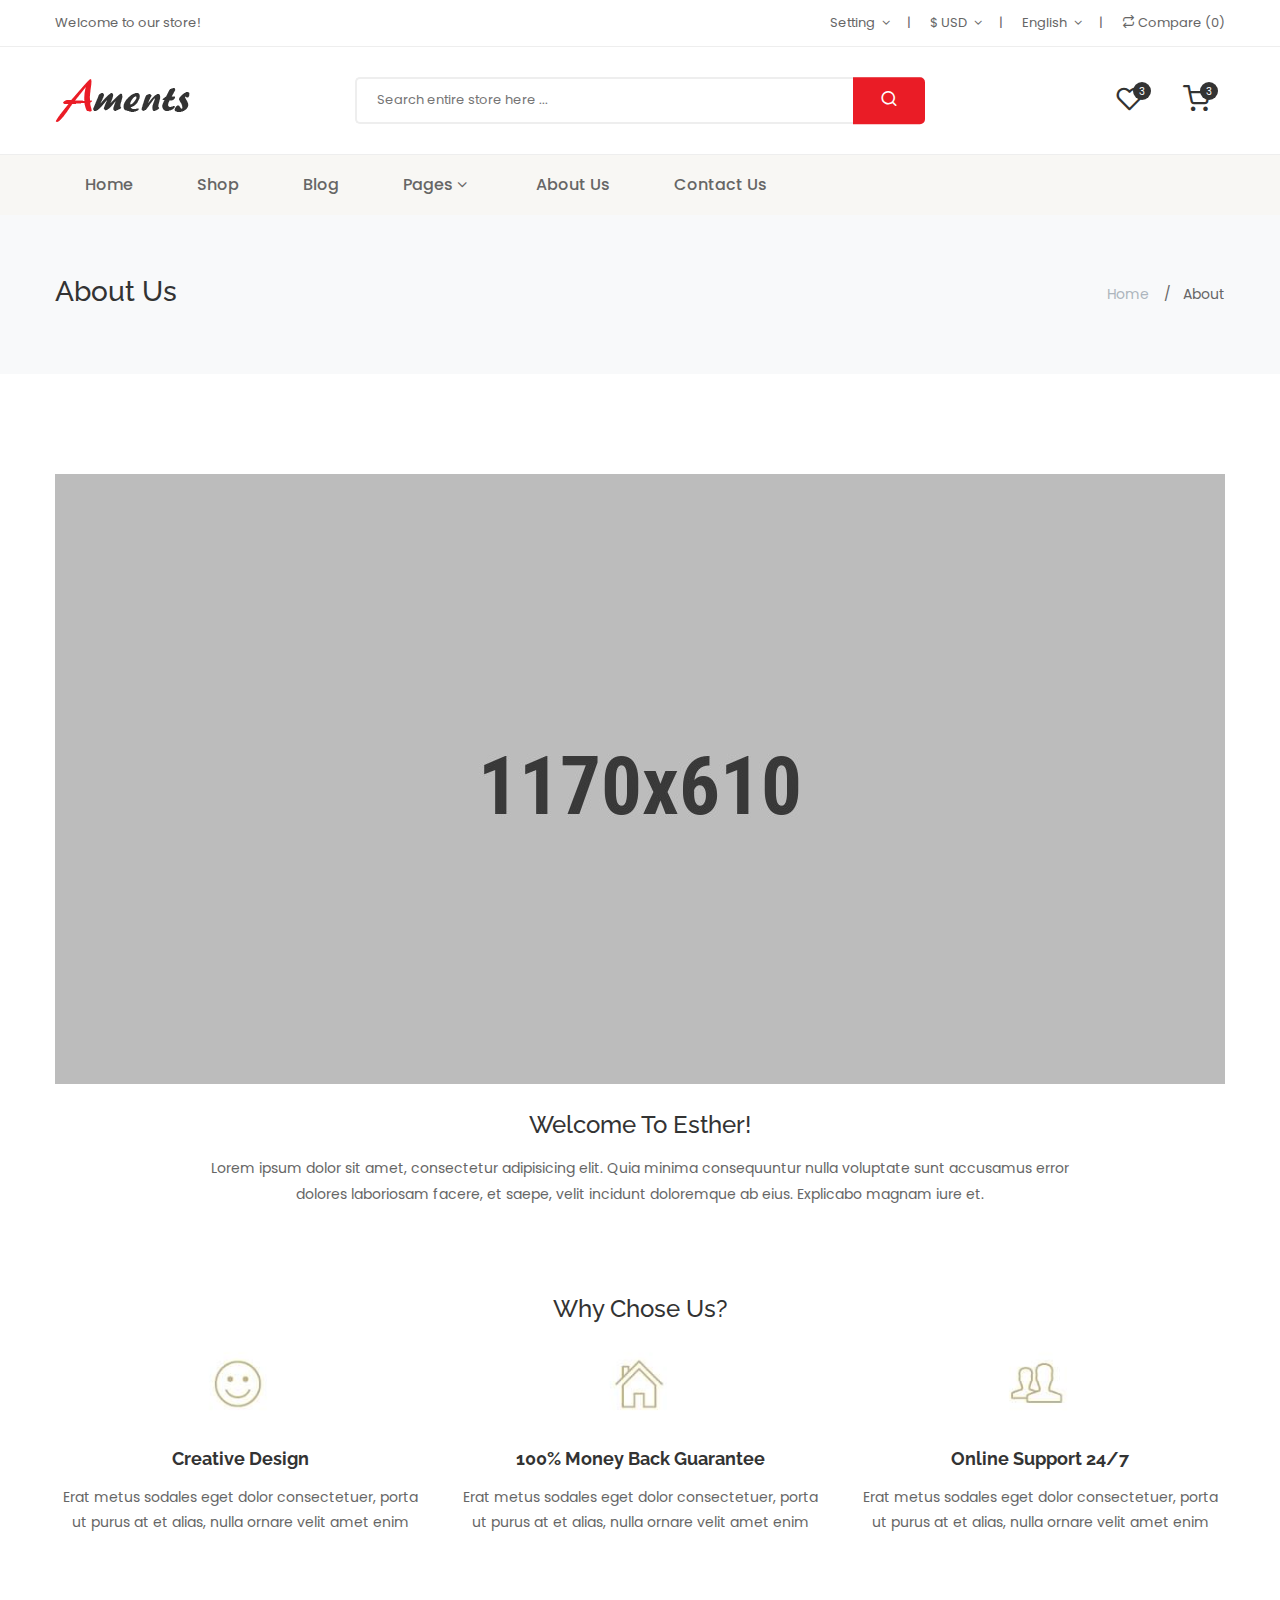
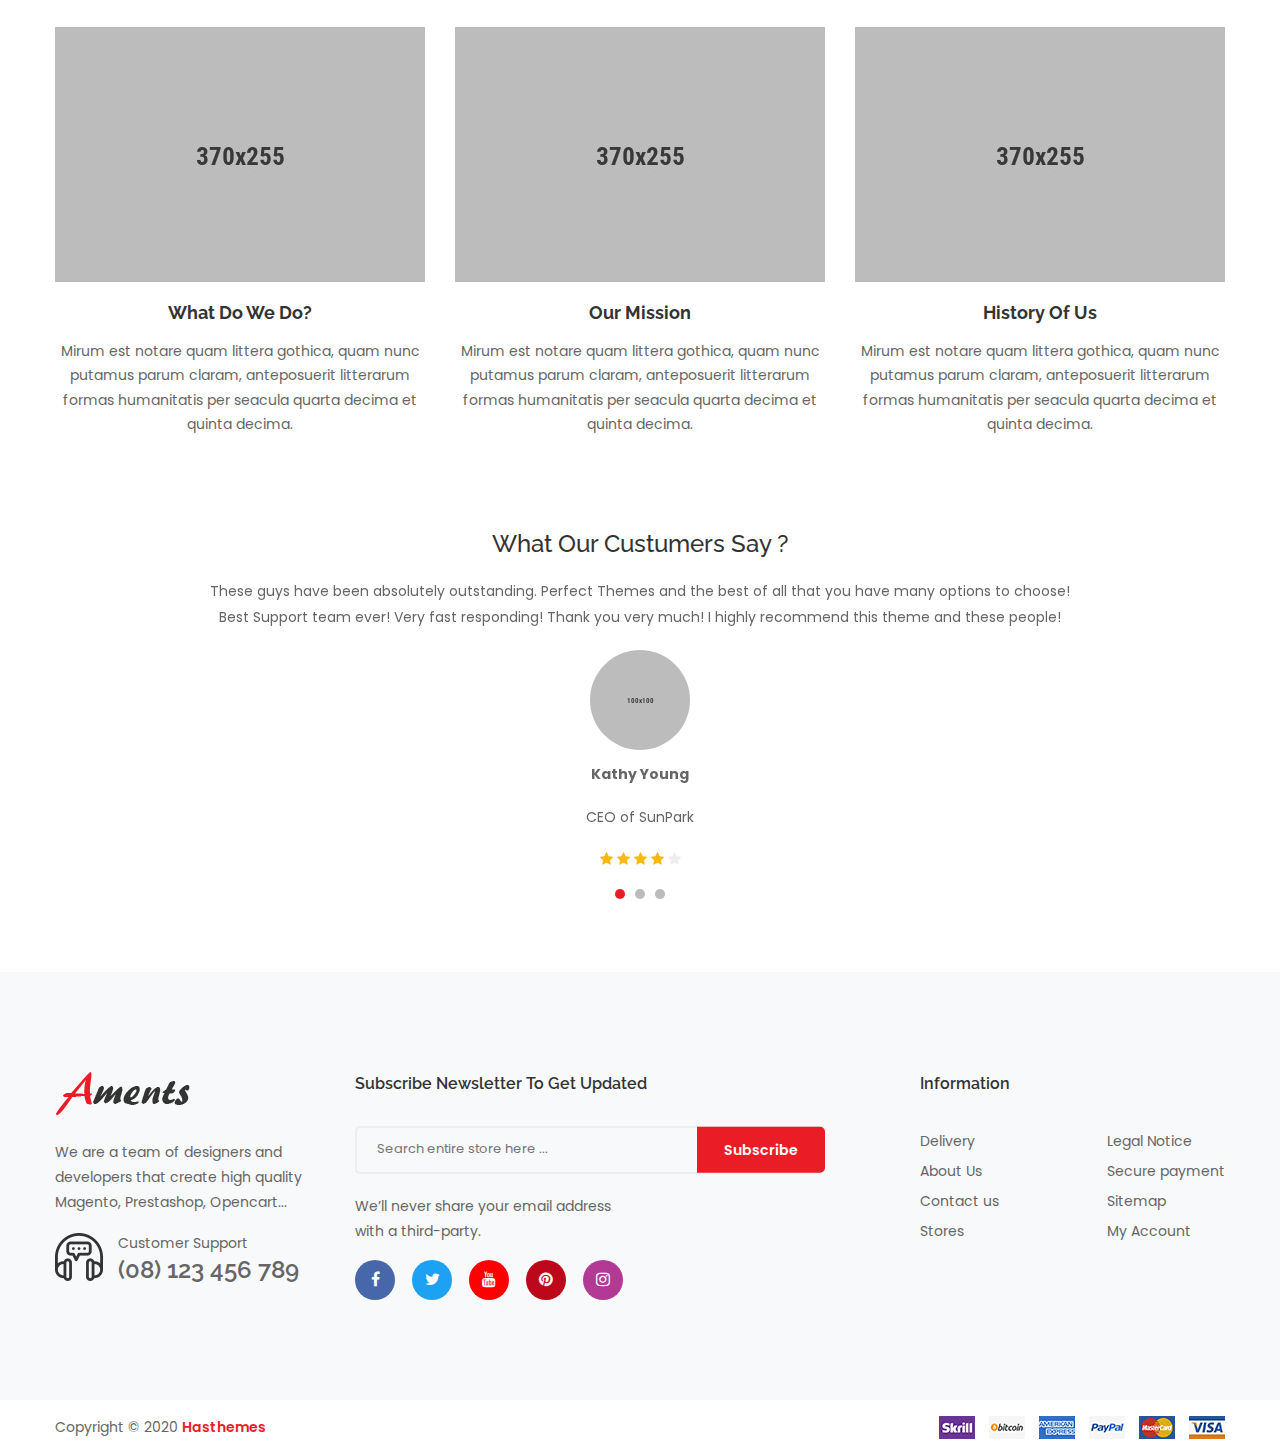
==== about-us.html @ 5ae7bfe8 "second" ====
<!DOCTYPE html>
<html lang="en">

<head>
    <meta charset="UTF-8" />
    <meta name="viewport" content="width=device-width, initial-scale=1.0" />
    <title>Aments - Car Accessories Shop HTML Template</title>

    <!-- ::::::::::::::Favicon icon::::::::::::::-->
    <link rel="shortcut icon" href="assets/images/favicon.ico" type="image/png">

    <!-- ::::::::::::::All CSS Files here :::::::::::::: -->
    <!-- Vendor CSS -->
    <link rel="stylesheet" href="assets/css/vendor/font-awesome.min.css">
    <link rel="stylesheet" href="assets/css/vendor/plaza-icon.css">
    <link rel="stylesheet" href="assets/css/vendor/jquery-ui.min.css">

    <!-- Plugin CSS -->
    <link rel="stylesheet" href="assets/css/plugins/slick.css">
    <link rel="stylesheet" href="assets/css/plugins/animate.min.css">
    <link rel="stylesheet" href="assets/css/plugins/nice-select.css">
    <link rel="stylesheet" href="assets/css/plugins/venobox.min.css">

    <!-- Main CSS -->
    <link rel="stylesheet" href="assets/css/style.css">

    <!-- Use the minified version files listed below for better performance and remove the files listed above -->
    <!-- <link rel="stylesheet" href="assets/css/vendor/vendor.min.css">
    <link rel="stylesheet" href="assets/css/plugins/plugins.min.css">
    <link rel="stylesheet" href="assets/css/style.min.css"> -->



</head>

<body>

    <!-- ...:::: Start Header Section:::... -->
    <header class="header-section d-lg-block d-none">
        <!-- Start Header Top Area -->
        <div class="header-top">
            <div class="container">
                <div class="row d-flex justify-content-between align-items-center">
                    <div class="col-6">
                        <div class="header-top--left">
                            <span>Welcome to our store!</span>
                        </div>
                    </div>
                    <div class="col-6">
                        <div class="header-top--right">
                            <!-- Start Header Top Menu -->
                            <ul class="header-user-menu">
                                <li class="has-user-dropdown">
                                    <a href="">Setting</a>
                                    <!-- Header Top Menu's Dropdown -->
                                    <ul class="user-sub-menu">
                                        <li><a href="">Checkout</a></li>
                                        <li><a href="">My Account</a></li>
                                        <li><a href="">Shopping Cart</a></li>
                                        <li><a href="">Wishlist</a></li>
                                    </ul>
                                </li>
                                <li class="has-user-dropdown">
                                    <a href="">$ USD</a>
                                    <!-- Header Top Menu's Dropdown -->
                                    <ul class="user-sub-menu">
                                        <li><a href="">EUR – Euro</a></li>
                                        <li><a href="">GBP – British Pound</a></li>
                                        <li><a href="">INR – India Rupee</a></li>
                                    </ul>
                                </li>
                                <li class="has-user-dropdown">
                                    <a href="">English</a>
                                    <!-- Header Top Menu's Dropdown -->
                                    <ul class="user-sub-menu">
                                        <li><a href=""><img class="user-sub-menu-in-icon" src="assets/images/icon/lang-en.png" alt=""> English</a></li>
                                        <li><a href=""><img class="user-sub-menu-in-icon" src="assets/images/icon/lang-gr.png" alt=""> Germany</a></li>
                                    </ul>
                                </li>
                                <li><a href=""><i class="icon-repeat"></i> Compare (0)</a></li>
                            </ul> <!-- End Header Top Menu -->
                        </div>
                    </div>
                </div>
            </div>
        </div> <!-- End Header Top Area -->

        <!-- Start Header Center Area -->
        <div class="header-center">
            <div class="container">
                <div class="row d-flex justify-content-between align-items-center">
                    <div class="col-3">
                        <!-- Logo Header -->
                        <div class="header-logo">
                            <a href="index.html"><img src="assets/images/logo/logo.png" alt=""></a>
                        </div>
                    </div>
                    <div class="col-6">
                        <!-- Start Header Search -->
                        <div class="header-search">
                            <form action="#" method="post">
                                <div class="header-search-box default-search-style d-flex">
                                    <input class="default-search-style-input-box border-around border-right-none" type="search" placeholder="Search entire store here ..." required>
                                    <button class="default-search-style-input-btn" type="submit"><i class="icon-search"></i></button>
                                </div>
                            </form>
                        </div> <!-- End Header Search -->
                    </div>
                    <div class="col-3 text-right">
                        <!-- Start Header Action Icon -->
                        <ul class="header-action-icon">
                            <li>
                                <a href="#offcanvas-wishlish" class="offcanvas-toggle">
                                    <i class="icon-heart"></i>
                                    <span class="header-action-icon-item-count">3</span>
                                </a>
                            </li>
                            <li>
                                <a href="#offcanvas-add-cart" class="offcanvas-toggle">
                                    <i class="icon-shopping-cart"></i>
                                    <span class="header-action-icon-item-count">3</span>
                                </a>
                            </li>
                        </ul> <!-- End Header Action Icon -->
                    </div>
                </div>
            </div>
        </div> <!-- End Header Center Area -->

        <!-- Start Bottom Area -->
        <div class="header-bottom sticky-header">
            <div class="container">
                <div class="row">
                    <div class="col-12">
                        <!-- Header Main Menu -->
                        <div class="main-menu">
                            <nav>
                                <ul>
                                    <li>
                                        <a href="index.html">Home</a>
                                        <!-- Sub Menu -->
                                        
                                    </li>
                                    <li>
                                        <a href="shop-grid-sidebar-left.html">Shop</a>
                                    </li>
                                    <li>
                                        <a href="blog-grid-sidebar-left.html">Blog</a>              
                                    </li>
                                    <li class="has-dropdown">
                                        <a href="#">Pages <i class="fa fa-angle-down"></i></a>
                                        <!-- Sub Menu -->
                                        <ul class="sub-menu">
                                            <li><a href="service.html">Service</a></li>
                                            <li><a href="faq.html">Frequently Questions</a></li>
                                            <li><a href="privacy-policy.html">Privacy Policy</a></li>
                                            <li><a href="404.html">404 Page</a></li>
                                        </ul>
                                    </li>
                                    <li>
                                        <a href="about-us.html">About Us</a>
                                    </li>
                                    <li>
                                        <a href="contact-us.html">Contact Us</a>
                                    </li>
                                </ul>
                            </nav>
                        </div> <!-- Header Main Menu Start -->
                    </div>
                </div>
            </div>
        </div> <!-- End Bottom Area -->
    </header> <!-- ...:::: End Header Section:::... -->

    <!-- ...:::: Start Mobile Header Section:::... -->
    <div class="mobile-header-section d-block d-lg-none">
        <!-- Start Mobile Header Wrapper -->
        <div class="mobile-header-wrapper">
            <div class="container">
                <div class="row">
                    <div class="col-12 d-flex justify-content-between align-items-center">
                        <div class="mobile-header--left">
                            <a href="" class="mobile-logo-link">
                                <img src="assets/images/logo/logo.png" alt="" class="mobile-logo-img">
                            </a>
                        </div>
                        <div class="mobile-header--right">
                            <a href="#mobile-menu-offcanvas" class="mobile-menu offcanvas-toggle">
                                <span class="mobile-menu-dash"></span>
                                <span class="mobile-menu-dash"></span>
                                <span class="mobile-menu-dash"></span>
                            </a>
                        </div>
                    </div>
                </div>
            </div>
        </div> <!-- End Mobile Header Wrapper -->
    </div> <!-- ...:::: Start Mobile Header Section:::... -->

    <!-- ...:::: Start Offcanvas Mobile Menu Section:::... -->
    <div id="mobile-menu-offcanvas" class="offcanvas offcanvas-leftside offcanvas-mobile-menu-section">
        <!-- Start Offcanvas Header -->
        <div class="offcanvas-header text-right">
            <button class="offcanvas-close"><i class="fa fa-times"></i></button>
        </div> <!-- End Offcanvas Header -->
        <!-- Start Offcanvas Mobile Menu Wrapper -->
        <div class="offcanvas-mobile-menu-wrapper">
            <!-- Start Mobile Menu User Top -->
            <div class="mobile-menu-top">
                <span>Welcome to our store!</span>
                <!-- Start Header Top Menu -->
                <ul class="mobile-menu-user-menu">
                    <li><a class="header-user-menu-link" href=""><i class="icon-repeat"></i>Compare (0)</a></li>
                    <li class="has-mobile-user-dropdown">
                        <a class="mobile-user-menu-link" href="">Setting</a>
                        <!-- Header Top Menu's Dropdown -->
                        <ul class="mobile-user-sub-menu">
                            <li><a href="">Checkout</a></li>
                            <li><a href="">My Account</a></li>
                            <li><a href="">Shopping Cart</a></li>
                            <li><a href="">Wishlist</a></li>
                        </ul>
                    </li>
                    <li class=" has-mobile-user-dropdown">
                        <a class="mobile-user-menu-link" href="">$ USD</a>
                        <!-- Header Top Menu's Dropdown -->
                        <ul class="mobile-user-sub-menu">
                            <li><a href="">EUR – Euro</a></li>
                            <li><a href="">GBP – British Pound</a></li>
                            <li><a href="">Shopping Cart</a></li>
                            <li><a href="">INR – India Rupee</a></li>
                        </ul>
                    </li>
                    <li class="has-mobile-user-dropdown">
                        <a class="mobile-user-menu-link" href="">English</a>
                        <!-- Header Top Menu's Dropdown -->
                        <ul class="mobile-user-sub-menu">
                            <li><a href=""><img class="user-sub-menu-link-icon" src="assets/images/icon/lang-en.png" alt=""> English</a></li>
                            <li><a href=""><img class="user-sub-menu-link-icon" src="assets/images/icon/lang-gr.png" alt=""> Germany</a></li>
                        </ul>
                    </li>
                </ul> <!-- End Header Top Menu -->
            </div> <!-- End Mobile Menu User Top -->
            <!-- Start Mobile Menu User Center -->
            <div class="mobile-menu-center">
                <form action="#" method="post">
                    <div class="header-search-box default-search-style d-flex">
                        <input class="default-search-style-input-box border-around border-right-none" type="search" placeholder="Search entire store here ..." required>
                        <button class="default-search-style-input-btn" type="submit"><i class="icon-search"></i></button>
                    </div>
                </form>
                <div class="mobile-menu-customer-support">
                    <div class="mobile-menu-customer-support-icon">
                        <img src="assets/images/icon/support-icon.png" alt="">
                    </div>
                    <div class="mobile-menu-customer-support-text">
                        <span>Customer Support</span>
                        <a class="mobile-menu-customer-support-text-phone" href="tel:(08)123456789">(08) 123 456 789</a>
                    </div>
                </div>
                <!-- Start Header Action Icon -->
                <ul class="mobile-action-icon">
                    <li class="mobile-action-icon-item">
                        <a href="wishlist.html" class="mobile-action-icon-link">
                            <i class="icon-heart"></i>
                            <span class="mobile-action-icon-item-count">3</span>
                        </a>
                    </li>
                    <li class="mobile-action-icon-item">
                        <a href="cart.html" class="mobile-action-icon-link">
                            <i class="icon-shopping-cart"></i>
                            <span class="mobile-action-icon-item-count">3</span>
                        </a>
                    </li>
                </ul> <!-- End Header Action Icon -->
            </div> <!-- End Mobile Menu User Center -->
            <!-- Start Mobile Menu Bottom -->
            <div class="mobile-menu-bottom">
                <!-- Start Mobile Menu Nav -->
                <div class="offcanvas-menu">
                    <ul>
                        <li>
                            <a href="index.html">Home</a>
                            <!-- Sub Menu -->
                            
                        </li>
                        <li>
                            <a href="shop-grid-sidebar-left.html">Shop</a>
                        </li>
                        <li>
                            <a href="blog-grid-sidebar-left.html">Blog</a>              
                        </li>
                        <li class="has-dropdown">
                            <a href="#">Pages <i class="fa fa-angle-down"></i></a>
                            <!-- Sub Menu -->
                            <ul class="sub-menu">
                                <li><a href="service.html">Service</a></li>
                                <li><a href="faq.html">Frequently Questions</a></li>
                                <li><a href="privacy-policy.html">Privacy Policy</a></li>
                                <li><a href="404.html">404 Page</a></li>
                            </ul>
                        </li>
                        <li>
                            <a href="about-us.html">About Us</a>
                        </li>
                        <li>
                            <a href="contact-us.html">Contact Us</a>
                        </li>
                    </ul>
                </div> <!-- End Mobile Menu Nav -->

                <!-- Mobile Manu Mail Address -->
                <a class="mobile-menu-email icon-text-right" href="mailto:info@yourdomain.com"><i class="fa fa-envelope-o"> info@yourdomain.com</i></a>

                <!-- Mobile Manu Social Link -->
                <ul class="mobile-menu-social">
                    <li><a href="" class="facebook"><i class="fa fa-facebook"></i></a></li>
                    <li><a href="" class="twitter"><i class="fa fa-twitter"></i></a></li>
                    <li><a href="" class="youtube"><i class="fa fa-youtube"></i></a></li>
                    <li><a href="" class="pinterest"><i class="fa fa-pinterest"></i></a></li>
                    <li><a href="" class="instagram"><i class="fa fa-instagram"></i></a></li>
                </ul>
            </div> <!-- End Mobile Menu Bottom -->
        </div> <!-- End Offcanvas Mobile Menu Wrapper -->
    </div> <!-- ...:::: End Offcanvas Mobile Menu Section:::... -->

    <!-- ...:::: Start Offcanvas Addcart Section :::... -->
    <div id="offcanvas-add-cart" class="offcanvas offcanvas-rightside offcanvas-add-cart-section">
        <!-- Start Offcanvas Header -->
        <div class="offcanvas-header text-right">
            <button class="offcanvas-close"><i class="fa fa-times"></i></button>
        </div> <!-- End Offcanvas Header -->

        <!-- Start  Offcanvas Addcart Wrapper -->
        <div class="offcanvas-add-cart-wrapper">
            <h4 class="offcanvas-title">Shopping Cart</h4>
            <ul class="offcanvas-cart">
                <li class="offcanvas-cart-item-single">
                    <div class="offcanvas-cart-item-block">
                        <a href="" class="offcanvas-cart-item-image-link">
                            <img src="assets/images/products_images/aments_products_image_6.jpg" alt="" class="offcanvas-cart-image">
                        </a>
                        <div class="offcanvas-cart-item-content">
                            <a href="" class="offcanvas-cart-item-link">Car Wheel</a>
                            <div class="offcanvas-cart-item-details">
                                <span class="offcanvas-cart-item-details-quantity">1 x </span>
                                <span class="offcanvas-cart-item-details-price">$49.00</span>
                            </div>
                        </div>
                    </div>
                    <div class="offcanvas-cart-item-delete text-right">
                        <a href="#" class="offcanvas-cart-item-delete"><i class="fa fa-trash-o"></i></a>
                    </div>
                </li>
                <li class="offcanvas-cart-item-single">
                    <div class="offcanvas-cart-item-block">
                        <a href="" class="offcanvas-cart-item-image-link">
                            <img src="assets/images/categories_images/aments_categories_08.jpg" alt="" class="offcanvas-cart-image">
                        </a>
                        <div class="offcanvas-cart-item-content">
                            <a href="" class="offcanvas-cart-item-link">Car Vails</a>
                            <div class="offcanvas-cart-item-details">
                                <span class="offcanvas-cart-item-details-quantity">3 x </span>
                                <span class="offcanvas-cart-item-details-price">$500.00</span>
                            </div>
                        </div>
                    </div>
                    <div class="offcanvas-cart-item-delete text-right">
                        <a href="#" class="offcanvas-cart-item-delete"><i class="fa fa-trash-o"></i></a>
                    </div>
                </li>
                <li class="offcanvas-cart-item-single">
                    <div class="offcanvas-cart-item-block">
                        <a href="" class="offcanvas-cart-item-image-link">
                            <img src="assets/images/products_images/aments_products_image_2.jpg" alt="" class="offcanvas-cart-image">
                        </a>
                        <div class="offcanvas-cart-item-content">
                            <a href="" class="offcanvas-cart-item-link">Shock Absorber</a>
                            <div class="offcanvas-cart-item-details">
                                <span class="offcanvas-cart-item-details-quantity">1 x </span>
                                <span class="offcanvas-cart-item-details-price">$350.00</span>
                            </div>
                        </div>
                    </div>
                    <div class="offcanvas-cart-item-delete text-right">
                        <a href="#" class="offcanvas-cart-item-delete"><i class="fa fa-trash-o"></i></a>
                    </div>
                </li>
            </ul>
            <div class="offcanvas-cart-total-price">
                <span class="offcanvas-cart-total-price-text">Subtotal:</span>
                <span class="offcanvas-cart-total-price-value">$170.00</span>
            </div>
            <ul class="offcanvas-cart-action-button">
                <li class="offcanvas-cart-action-button-list"><a href="" class="offcanvas-cart-action-button-link">View Cart</a></li>
                <li class="offcanvas-cart-action-button-list"><a href="" class="offcanvas-cart-action-button-link">Checkout</a></li>
            </ul>
        </div> <!-- End  Offcanvas Addcart Wrapper -->

    </div> <!-- ...:::: End  Offcanvas Addcart Section :::... -->

    <!-- ...:::: Start Offcanvas Mobile Menu Section:::... -->
    <div id="offcanvas-wishlish" class="offcanvas offcanvas-rightside offcanvas-add-cart-section">
        <!-- Start Offcanvas Header -->
        <div class="offcanvas-header text-right">
            <button class="offcanvas-close"><i class="fa fa-times"></i></button>
        </div> <!-- ENd Offcanvas Header -->

        <!-- Start Offcanvas Mobile Menu Wrapper -->
        <div class="offcanvas-wishlist-wrapper">
            <h4 class="offcanvas-title">Wishlist</h4>
            <ul class="offcanvas-wishlist">
                <li class="offcanvas-wishlist-item-single">
                    <div class="offcanvas-wishlist-item-block">
                        <a href="" class="offcanvas-wishlist-item-image-link">
                            <img src="assets/images/products_images/aments_products_image_6.jpg" alt="" class="offcanvas-wishlist-image">
                        </a>
                        <div class="offcanvas-wishlist-item-content">
                            <a href="" class="offcanvas-wishlist-item-link">Car Wheel</a>
                            <div class="offcanvas-wishlist-item-details">
                                <span class="offcanvas-wishlist-item-details-quantity">1 x </span>
                                <span class="offcanvas-wishlist-item-details-price">$49.00</span>
                            </div>
                        </div>
                    </div>
                    <div class="offcanvas-wishlist-item-delete text-right">
                        <a href="#" class="offcanvas-wishlist-item-delete"><i class="fa fa-trash-o"></i></a>
                    </div>
                </li>
                <li class="offcanvas-wishlist-item-single">
                    <div class="offcanvas-wishlist-item-block">
                        <a href="" class="offcanvas-wishlist-item-image-link">
                            <img src="assets/images/categories_images/aments_categories_08.jpg" alt="" class="offcanvas-wishlist-image">
                        </a>
                        <div class="offcanvas-wishlist-item-content">
                            <a href="" class="offcanvas-wishlist-item-link">Car Vails</a>
                            <div class="offcanvas-wishlist-item-details">
                                <span class="offcanvas-wishlist-item-details-quantity">3 x </span>
                                <span class="offcanvas-wishlist-item-details-price">$500.00</span>
                            </div>
                        </div>
                    </div>
                    <div class="offcanvas-wishlist-item-delete text-right">
                        <a href="#" class="offcanvas-wishlist-item-delete"><i class="fa fa-trash-o"></i></a>
                    </div>
                </li>
                <li class="offcanvas-wishlist-item-single">
                    <div class="offcanvas-wishlist-item-block">
                        <a href="" class="offcanvas-wishlist-item-image-link">
                            <img src="assets/images/products_images/aments_products_image_2.jpg" alt="" class="offcanvas-wishlist-image">
                        </a>
                        <div class="offcanvas-wishlist-item-content">
                            <a href="" class="offcanvas-wishlist-item-link">Shock Absorber</a>
                            <div class="offcanvas-wishlist-item-details">
                                <span class="offcanvas-wishlist-item-details-quantity">1 x </span>
                                <span class="offcanvas-wishlist-item-details-price">$350.00</span>
                            </div>
                        </div>
                    </div>
                    <div class="offcanvas-wishlist-item-delete text-right">
                        <a href="#" class="offcanvas-wishlist-item-delete"><i class="fa fa-trash-o"></i></a>
                    </div>
                </li>
            </ul>
            <ul class="offcanvas-wishlist-action-button">
                <li class="offcanvas-wishlist-action-button-list"><a href="" class="offcanvas-wishlist-action-button-link">View wishlist</a></li>
            </ul>
        </div> <!-- End Offcanvas Mobile Menu Wrapper -->

    </div> <!-- ...:::: End Offcanvas Mobile Menu Section:::... -->

    <div class="offcanvas-overlay"></div>

    <!-- ...:::: Start Breadcrumb Section:::... -->
    <div class="breadcrumb-section">
        <div class="breadcrumb-wrapper">
            <div class="container">
                <div class="row">
                    <div class="col-12 d-flex justify-content-between justify-content-md-between  align-items-center flex-md-row flex-column">
                        <h3 class="breadcrumb-title">About Us</h3>
                        <div class="breadcrumb-nav">
                            <nav aria-label="breadcrumb">
                                <ul>
                                    <li><a href="index.html">Home</a></li>
                                    <li class="active" aria-current="page">About</li>
                                </ul>
                            </nav>
                        </div>
                    </div>
                </div>
            </div>
        </div>
    </div> <!-- ...:::: End Breadcrumb Section:::... -->

    <!-- ...::::Start About Us Top Section:::... -->
    <div class="about-us-top-area section-top-gap-100">
        <div class="container">
            <div class="row">
                <div class="col-12">
                    <div class="about-us-top-img">
                        <img class="img-fluid" src="assets/images/about/about.jpg" alt="">
                    </div>
                    <div class="about-us-top-content text-center">
                        <h4>Welcome To Esther!</h4>
                        <p>Lorem ipsum dolor sit amet, consectetur adipisicing elit. Quia minima consequuntur nulla voluptate sunt accusamus error dolores laboriosam facere, et saepe, velit incidunt doloremque ab eius. Explicabo magnam iure et.</p>
                    </div>
                </div>
            </div>
        </div>
    </div> <!-- End About Us Top Section:::... -->

    <!-- ...::::Start About Us Center Section:::... -->
    <div class="about-us-center-area section-top-gap-100">
        <div class="container">
            <div class="row">
                <div class="col-12">
                    <div class="about-us-center-content text-center">
                        <h4>Why Chose Us?</h4>
                    </div>
                </div>
            </div>
            <div class="row">
                <div class="col-lg-4 col-md-6">
                    <!-- Start About Promo Single Item -->
                    <div class="about-promo-single-item">
                        <img src="assets/images/icon/about-icon-1.jpg" alt="">
                        <h6>Creative Design</h6>
                        <p>Erat metus sodales eget dolor consectetuer, porta ut purus at et alias, nulla ornare velit amet enim</p>
                    </div> <!-- End About Promo Single Item -->
                </div>
                <div class="col-lg-4 col-md-6">
                    <!-- Start About Promo Single Item -->
                    <div class="about-promo-single-item">
                        <img src="assets/images/icon/about-icon-2.jpg" alt="">
                        <h6>100% Money Back Guarantee</h6>
                        <p>Erat metus sodales eget dolor consectetuer, porta ut purus at et alias, nulla ornare velit amet enim</p>
                    </div> <!-- End About Promo Single Item -->
                </div>
                <div class="col-lg-4 col-md-6">
                    <!-- Start About Promo Single Item -->
                    <div class="about-promo-single-item">
                        <img src="assets/images/icon/about-icon-3.jpg" alt="">
                        <h6>Online Support 24/7</h6>
                        <p>Erat metus sodales eget dolor consectetuer, porta ut purus at et alias, nulla ornare velit amet enim</p>
                    </div> <!-- End About Promo Single Item -->
                </div>
            </div>
        </div>
    </div> <!-- ...::::End  About Us Center Section -->

    <!-- ...::::Start About Us Center Section:::... -->
    <div class="about-us-bottom-area section-top-gap-100">
        <div class="container">
            <div class="row">
                <div class="col-lg-4 col-md-6">
                    <!-- Start About Promo Single Item -->
                    <div class="about-feature-single-item">
                        <img class="img-fluid" src="assets/images/about/about-feature-1.jpg" alt="">
                        <h6>What Do We Do?</h6>
                        <p>Mirum est notare quam littera gothica, quam nunc putamus parum claram, anteposuerit litterarum formas humanitatis per seacula quarta decima et quinta decima.</p>
                    </div> <!-- End About Promo Single Item -->
                </div>
                <div class="col-lg-4 col-md-6">
                    <!-- Start About Promo Single Item -->
                    <div class="about-feature-single-item">
                        <img class="img-fluid" src="assets/images/about/about-feature-2.jpg" alt="">
                        <h6>Our Mission</h6>
                        <p>Mirum est notare quam littera gothica, quam nunc putamus parum claram, anteposuerit litterarum formas humanitatis per seacula quarta decima et quinta decima.</p>
                    </div> <!-- End About Promo Single Item -->
                </div>
                <div class="col-lg-4 col-md-6">
                    <!-- Start About Promo Single Item -->
                    <div class="about-feature-single-item">
                        <img class="img-fluid" src="assets/images/about/about-feature-3.jpg" alt="">
                        <h6>History Of Us</h6>
                        <p>Mirum est notare quam littera gothica, quam nunc putamus parum claram, anteposuerit litterarum formas humanitatis per seacula quarta decima et quinta decima.</p>
                    </div> <!-- End About Promo Single Item -->
                </div>
            </div>
        </div>
    </div> <!-- ...::::End  About Us Center Section:::... -->

    <!-- ...::::Start Testimonial Section -->
    <div class="testimonial-section section-top-gap-100">
        <div class="container">
            <div class="row">
                <h4 class="testimonial-title">What Our Custumers Say ?</h4>
            </div>
            <div class="row">
                <div class="testimonial-slider fix-slider-dots testimonial-slider-dots">
                    <!-- Start Testiminial Single Item -->
                    <div class="testimonial-slider-single">
                        <p>These guys have been absolutely outstanding. Perfect Themes and the best of all that you have many options to choose! Best Support team ever! Very fast responding! Thank you very much! I highly recommend this theme and these people!</p>
                        <div class="testimonial-img">
                            <img src="assets/images/testimonial/testimonial-1.png" alt="">
                        </div>
                        <span class="name">Kathy Young</span>
                        <span class="job-title">CEO of SunPark</span>
                        <div class="testimonial-review">
                            <span class="review-fill"><i class="fa fa-star"></i></span>
                            <span class="review-fill"><i class="fa fa-star"></i></span>
                            <span class="review-fill"><i class="fa fa-star"></i></span>
                            <span class="review-fill"><i class="fa fa-star"></i></span>
                            <span class="review-empty"><i class="fa fa-star"></i></span>
                        </div>
                    </div> <!-- End Testiminial Single Item -->
                    <!-- Start Testiminial Single Item -->
                    <div class="testimonial-slider-single">
                        <p>These guys have been absolutely outstanding. Perfect Themes and the best of all that you have many options to choose! Best Support team ever! Very fast responding! Thank you very much! I highly recommend this theme and these people!</p>
                        <div class="testimonial-img">
                            <img src="assets/images/testimonial/testimonial-2.jpg" alt="">
                        </div>
                        <span class="name">Kathy Young</span>
                        <span class="job-title">CEO of SunPark</span>
                        <div class="testimonial-review">
                            <span class="review-fill"><i class="fa fa-star"></i></span>
                            <span class="review-fill"><i class="fa fa-star"></i></span>
                            <span class="review-fill"><i class="fa fa-star"></i></span>
                            <span class="review-fill"><i class="fa fa-star"></i></span>
                            <span class="review-empty"><i class="fa fa-star"></i></span>
                        </div>
                    </div> <!-- End Testiminial Single Item -->
                    <!-- Start Testiminial Single Item -->
                    <div class="testimonial-slider-single">
                        <p>These guys have been absolutely outstanding. Perfect Themes and the best of all that you have many options to choose! Best Support team ever! Very fast responding! Thank you very much! I highly recommend this theme and these people!</p>
                        <div class="testimonial-img">
                            <img src="assets/images/testimonial/testimonial-3.jpg" alt="">
                        </div>
                        <span class="name">Kathy Young</span>
                        <span class="job-title">CEO of SunPark</span>
                        <div class="testimonial-review">
                            <span class="review-fill"><i class="fa fa-star"></i></span>
                            <span class="review-fill"><i class="fa fa-star"></i></span>
                            <span class="review-fill"><i class="fa fa-star"></i></span>
                            <span class="review-fill"><i class="fa fa-star"></i></span>
                            <span class="review-empty"><i class="fa fa-star"></i></span>
                        </div>
                    </div> <!-- End Testiminial Single Item -->
                </div>
            </div>
        </div>
    </div> <!-- End Testimonial Section:::... -->

    <!-- ...:::: Start Footer Section:::... -->
    <footer class="footer-section section-top-gap-100">
        <!-- Start Footer Top Area -->
        <div class="footer-top section-inner-bg">
            <div class="container">
                <div class="row">
                    <div class="col-lg-3 col-md-3 col-sm-5">
                        <div class="footer-widget footer-widget-contact">
                            <div class="footer-logo">
                                <a href="index.html"><img src="assets/images/logo/logo.png" alt="" class="img-fluid"></a>
                            </div>
                            <div class="footer-contact">
                                <p>We are a team of designers and developers that create high quality Magento, Prestashop, Opencart...</p>
                                <div class="customer-support">
                                    <div class="customer-support-icon">
                                        <img src="assets/images/icon/support-icon.png" alt="">
                                    </div>
                                    <div class="customer-support-text">
                                        <span>Customer Support</span>
                                        <a class="customer-support-text-phone" href="tel:(08)123456789">(08) 123 456 789</a>
                                    </div>
                                </div>
                            </div>
                        </div>
                    </div>
                    <div class="col-lg-5 col-md-5 col-sm-7">
                        <div class="footer-widget footer-widget-subscribe">
                            <h3 class="footer-widget-title">Subscribe newsletter to get updated</h3>
                            <form action="#" method="post">
                                <div class="footer-subscribe-box default-search-style d-flex">
                                    <input class="default-search-style-input-box border-around border-right-none subscribe-form" type="email" placeholder="Search entire store here ..." required>
                                    <button class="default-search-style-input-btn" type="submit">Subscribe</button>
                                </div>
                            </form>
                            <p class="footer-widget-subscribe-note">We’ll never share your email address <br> with a third-party.</p>
                            <ul class="footer-social">
                                <li><a href="" class="facebook"><i class="fa fa-facebook"></i></a></li>
                                <li><a href="" class="twitter"><i class="fa fa-twitter"></i></a></li>
                                <li><a href="" class="youtube"><i class="fa fa-youtube"></i></a></li>
                                <li><a href="" class="pinterest"><i class="fa fa-pinterest"></i></a></li>
                                <li><a href="" class="instagram"><i class="fa fa-instagram"></i></a></li>
                            </ul>
                        </div>
                    </div>
                    <div class="col-lg-4 col-md-4 col-sm-6">
                        <div class="footer-widget footer-widget-menu">
                            <h3 class="footer-widget-title">Information</h3>
                            <div class="footer-menu">
                                <ul class="footer-menu-nav">
                                    <li><a href="">Delivery</a></li>
                                    <li><a href="about-us.html">About Us</a></li>
                                    <li><a href="contact-us.html">Contact us</a></li>
                                    <li><a href="">Stores</a></li>
                                </ul>
                                <ul class="footer-menu-nav">
                                    <li><a href="">Legal Notice</a></li>
                                    <li><a href="">Secure payment</a></li>
                                    <li><a href="">Sitemap</a></li>
                                    <li><a href="my-account.html">My Account</a></li>
                                </ul>
                            </div>
                        </div>
                    </div>
                </div>
            </div>
        </div> <!-- End Footer Top Area -->
        <!-- Start Footer Bottom Area -->
        <div class="footer-bottom">
            <div class="container">
                <div class="row align-items-center">
                    <div class="col-lg-6 col-md-6">
                        <div class="copyright-area">
                            <p class="copyright-area-text">Copyright © 2020 <a class="copyright-link" href="https://hasthemes.com/">Hasthemes</a></p>
                        </div>
                    </div>
                    <div class="col-lg-6 col-md-6">
                        <div class="footer-payment">
                            <a href=""><img class="img-fluid" src="assets/images/icon/payment-icon.png" alt=""></a>
                        </div>
                    </div>
                </div>
            </div>
        </div> <!-- End Footer Bottom Area -->
    </footer> <!-- ...:::: End Footer Section:::... -->

    <!-- material-scrolltop button -->
    <button class="material-scrolltop" type="button"></button>

    <!-- Start Modal Add cart -->
    <div class="modal fade" id="modalAddcart" tabindex="-1" role="dialog" aria-hidden="true">
        <div class="modal-dialog  modal-dialog-centered modal-xl" role="document">
            <div class="modal-content">
                <div class="modal-body">
                    <div class="container-fluid">
                        <div class="row">
                            <div class="col text-right">
                                <button type="button" class="close modal-close" data-dismiss="modal" aria-label="Close">
                                    <span aria-hidden="true"> <i class="fa fa-times"></i></span>
                                </button>
                            </div>
                        </div>
                        <div class="row">
                            <div class="col-md-7">
                                <div class="row">
                                    <div class="col-md-4">
                                        <div class="modal-add-cart-product-img">
                                            <img class="img-fluid" src="assets/images/products_images/aments_products_image_1.jpg" alt="">
                                        </div>
                                    </div>
                                    <div class="col-md-8">
                                        <div class="modal-add-cart-info"><i class="fa fa-check-square"></i>Added to cart successfully!</div>
                                        <div class="modal-add-cart-product-cart-buttons">
                                            <a href="cart.html">View Cart</a>
                                            <a href="checkout.html">Checkout</a>
                                        </div>
                                    </div>
                                </div>
                            </div>
                            <div class="col-md-5 modal-border">
                                <ul class="modal-add-cart-product-shipping-info">
                                    <li> <strong><i class="icon-shopping-cart"></i> There Are 5 Items In Your Cart.</strong></li>
                                    <li> <strong>TOTAL PRICE: </strong> <span>$187.00</span></li>
                                    <li class="modal-continue-button"><a href="#" data-dismiss="modal">CONTINUE SHOPPING</a></li>
                                </ul>
                            </div>
                        </div>
                    </div>
                </div>
            </div>
        </div>
    </div> <!-- End Modal Add cart -->

    <!-- Start Modal Quickview cart -->
    <div class="modal fade" id="modalQuickview" tabindex="-1" role="dialog" aria-hidden="true">
        <div class="modal-dialog  modal-dialog-centered" role="document">
            <div class="modal-content">
                <div class="modal-body">
                    <div class="container-fluid">
                        <div class="row">
                            <div class="col text-right">
                                <button type="button" class="close modal-close" data-dismiss="modal" aria-label="Close">
                                    <span aria-hidden="true"> <i class="fa fa-times"></i></span>
                                </button>
                            </div>
                        </div>
                        <div class="row">
                            <div class="col-md-6">
                                <div class="product-details-gallery-area">
                                    <div class="product-large-image modal-product-image-large">
                                        <div class="product-image-large-single">
                                            <img class="img-fluid" src="assets/images/products_images/aments_products_image_1.jpg" alt="">
                                        </div>
                                        <div class="product-image-large-single">
                                            <img class="img-fluid" src="assets/images/products_images/aments_products_image_2.jpg" alt="">
                                        </div>
                                        <div class="product-image-large-single">
                                            <img class="img-fluid" src="assets/images/products_images/aments_products_image_3.jpg" alt="">
                                        </div>
                                        <div class="product-image-large-single">
                                            <img class="img-fluid" src="assets/images/products_images/aments_products_image_4.jpg" alt="">
                                        </div>
                                        <div class="product-image-large-single">
                                            <img class="img-fluid" src="assets/images/products_images/aments_products_image_5.jpg" alt="">
                                        </div>
                                        <div class="product-image-large-single">
                                            <img class="img-fluid" src="assets/images/products_images/aments_products_image_6.jpg" alt="">
                                        </div>
                                    </div>
                                    <div class="product-image-thumb modal-product-image-thumb">
                                        <div class="zoom-active product-image-thumb-single">
                                            <img class="img-fluid" src="assets/images/products_images/aments_products_image_1.jpg" alt="">
                                        </div>
                                        <div class="product-image-thumb-single">
                                            <img class="img-fluid" src="assets/images/products_images/aments_products_image_2.jpg" alt="">
                                        </div>
                                        <div class="product-image-thumb-single">
                                            <img class="img-fluid" src="assets/images/products_images/aments_products_image_3.jpg" alt="">
                                        </div>
                                        <div class="product-image-thumb-single">
                                            <img class="img-fluid" src="assets/images/products_images/aments_products_image_4.jpg" alt="">
                                        </div>
                                        <div class="product-image-thumb-single">
                                            <img class="img-fluid" src="assets/images/products_images/aments_products_image_5.jpg" alt="">
                                        </div>
                                        <div class="product-image-thumb-single">
                                            <img class="img-fluid" src="assets/images/products_images/aments_products_image_6.jpg" alt="">
                                        </div>
                                    </div>
                                </div>
                            </div>
                            <div class="col-md-6">
                                <div class="product-details-content-area">
                                    <!-- Start  Product Details Text Area-->
                                    <div class="product-details-text">
                                        <h4 class="title">Nonstick Dishwasher PFOA</h4>
                                        <div class="price"><del>$70.00</del>$80.00</div>
                                        <p>Lorem ipsum dolor sit amet, consectetur adipisicing elit. Mollitia iste laborum ad impedit pariatur esse optio tempora sint ullam autem deleniti nam in quos qui nemo ipsum numquam, reiciendis maiores quidem aperiam, rerum vel recusandae</p>
                                    </div> <!-- End  Product Details Text Area-->
                                    <!-- Start Product Variable Area -->
                                    <div class="product-details-variable">
                                        <!-- Product Variable Single Item -->
                                        <div class="variable-single-item">
                                            <span>Color</span>
                                            <div class="product-variable-color">
                                                <label for="modal-product-color-red">
                                                    <input name="modal-product-color" id="modal-product-color-red" class="color-select" type="radio" checked>
                                                    <span class="product-color-red"></span>
                                                </label>
                                                <label for="modal-product-color-tomato">
                                                    <input name="modal-product-color" id="modal-product-color-tomato" class="color-select" type="radio">
                                                    <span class="product-color-tomato"></span>
                                                </label>
                                                <label for="modal-product-color-green">
                                                    <input name="modal-product-color" id="modal-product-color-green" class="color-select" type="radio">
                                                    <span class="product-color-green"></span>
                                                </label>
                                                <label for="modal-product-color-light-green">
                                                    <input name="modal-product-color" id="modal-product-color-light-green" class="color-select" type="radio">
                                                    <span class="product-color-light-green"></span>
                                                </label>
                                                <label for="modal-product-color-blue">
                                                    <input name="modal-product-color" id="modal-product-color-blue" class="color-select" type="radio">
                                                    <span class="product-color-blue"></span>
                                                </label>
                                                <label for="modal-product-color-light-blue">
                                                    <input name="modal-product-color" id="modal-product-color-light-blue" class="color-select" type="radio">
                                                    <span class="product-color-light-blue"></span>
                                                </label>
                                            </div>
                                        </div>
                                        <!-- Product Variable Single Item -->
                                        <div class="variable-single-item ">
                                            <span>Quantity</span>
                                            <div class="product-variable-quantity">
                                                <input min="1" max="100" value="1" type="number">
                                            </div>
                                        </div>
                                    </div> <!-- End Product Variable Area -->
                                    <!-- Start  Product Details Meta Area-->
                                    <div class="product-details-meta mb-20">
                                        <ul>
                                            <li><a href=""><i class="icon-heart"></i>Add to wishlist</a></li>
                                            <li><a href=""><i class="icon-repeat"></i>Compare</a></li>
                                            <li><a href="#" data-toggle="modal" data-target="#modalQuickview"><i class="icon-shopping-cart"></i>Add To Cart</a></li>
                                        </ul>
                                    </div> <!-- End  Product Details Meta Area-->
                                    <!-- Start  Product Details Social Area-->
                                    <ul class="modal-product-details-social">
                                        <li><a href="#" class="facebook"><i class="fa fa-facebook"></i></a></li>
                                        <li><a href="#" class="twitter"><i class="fa fa-twitter"></i></a></li>
                                        <li><a href="#" class="pinterest"><i class="fa fa-pinterest"></i></a></li>
                                        <li><a href="#" class="google-plus"><i class="fa fa-google-plus"></i></a></li>
                                        <li><a href="#" class="linkedin"><i class="fa fa-linkedin"></i></a></li>
                                    </ul> <!-- End  Product Details Social Area-->
                                </div>
                            </div>
                        </div>
                    </div>
                </div>
            </div>
        </div>
    </div> <!-- End Modal Quickview cart -->

    <!-- ::::::::::::::All JS Files here :::::::::::::: -->
    <!-- Global Vendor, plugins JS -->
    <script src="assets/js/vendor/modernizr-3.11.2.min.js"></script>
    <script src="assets/js/vendor/jquery-3.5.1.min.js"></script>
    <script src="assets/js/vendor/jquery-migrate-3.3.0.min.js"></script>
    <script src="assets/js/vendor/bootstrap.bundle.min.js"></script>
    <script src="assets/js/vendor/jquery-ui.min.js"></script>

    <!--Plugins JS-->
    <script src="assets/js/plugins/slick.min.js"></script>
    <script src="assets/js/plugins/material-scrolltop.js"></script>
    <script src="assets/js/plugins/jquery.nice-select.min.js"></script>
    <script src="assets/js/plugins/jquery.zoom.min.js"></script>
    <script src="assets/js/plugins/venobox.min.js"></script>

    <!-- Use the minified version files listed below for better performance and remove the files listed above -->
    <!-- <script src="assets/js/vendor.min.js"></script> 
    <script src="assets/js/plugins.min.js"></script> -->

    <!-- Main JS -->
    <script src="assets/js/main.js"></script>

</body>

</html>
---- assets/css/vendor/plaza-icon.css ----
/*=============================================
 =            Plaza Icon            =
 =============================================*/
@font-face {
	font-family: 'plaza-icon';
	src: url(../../fonts/plaza-icon/plaza-icon.eot?uto3fr);
	src: url('../../fonts/plaza-icon/plaza-icon.eot?uto3fr#iefix') format('embedded-opentype'), url(../../fonts/plaza-icon/plaza-icon.ttf?uto3fr) format('truetype'), url(../../fonts/plaza-icon/plaza-icon.woff?uto3fr) format('woff'), url('../../fonts/plaza-icon/plaza-icon.svg?uto3fr#plaza-icon') format('svg');
	font-weight: 400;
	font-style: normal
}

[class^="icon-"],
[class*=" icon-"] {
	font-family: 'plaza-icon' !important;
	speak: none;
	font-style: normal;
	font-weight: 400;
	font-variant: normal;
	text-transform: none;
	line-height: 1;
	-webkit-font-smoothing: antialiased;
	-moz-osx-font-smoothing: grayscale
}

.icon-airplay:before {
	content: "\e900"
}

.icon-align-justify:before {
	content: "\e901"
}

.icon-archive:before {
	content: "\e902"
}

.icon-arrow-left-circle:before {
	content: "\e903"
}

.icon-arrow-right-circle:before {
	content: "\e904"
}

.icon-award:before {
	content: "\e905"
}

.icon-bar-chart-2:before {
	content: "\e906"
}

.icon-book:before {
	content: "\e907"
}

.icon-book-open:before {
	content: "\e908"
}

.icon-camera:before {
	content: "\e909"
}

.icon-cast:before {
	content: "\e90a"
}

.icon-chevron-down:before {
	content: "\e90b"
}

.icon-chevron-left:before {
	content: "\e90c"
}

.icon-chevron-right:before {
	content: "\e90d"
}

.icon-chevron-up:before {
	content: "\e90e"
}

.icon-clipboard:before {
	content: "\e90f"
}

.icon-clock:before {
	content: "\e910"
}

.icon-code:before {
	content: "\e911"
}

.icon-credit-card:before {
	content: "\e912"
}

.icon-edit:before {
	content: "\e913"
}

.icon-eye:before {
	content: "\e914"
}

.icon-facebook:before {
	content: "\e915"
}

.icon-flag:before {
	content: "\e916"
}

.icon-gift:before {
	content: "\e917"
}

.icon-grid:before {
	content: "\e918"
}

.icon-headphones:before {
	content: "\e919"
}

.icon-heart:before {
	content: "\e91a"
}

.icon-home:before {
	content: "\e91b"
}

.icon-image:before {
	content: "\e91c"
}

.icon-instagram:before {
	content: "\e91d"
}

.icon-layers:before {
	content: "\e91e"
}

.icon-link-2:before {
	content: "\e91f"
}

.icon-list:before {
	content: "\e920"
}

.icon-lock:before {
	content: "\e921"
}

.icon-mail:before {
	content: "\e922"
}

.icon-map-pin:before {
	content: "\e923"
}

.icon-menu:before {
	content: "\e924"
}

.icon-message-circle:before {
	content: "\e925"
}

.icon-message-square:before {
	content: "\e926"
}

.icon-mic:before {
	content: "\e927"
}

.icon-minus-circle:before {
	content: "\e928"
}

.icon-minus-square:before {
	content: "\e929"
}

.icon-monitor:before {
	content: "\e92a"
}

.icon-more-horizontal:before {
	content: "\e92b"
}

.icon-more-vertical:before {
	content: "\e92c"
}

.icon-music:before {
	content: "\e92d"
}

.icon-navigation:before {
	content: "\e92e"
}

.icon-phone:before {
	content: "\e92f"
}

.icon-phone-call:before {
	content: "\e930"
}

.icon-phone-forwarded:before {
	content: "\e931"
}

.icon-phone-incoming:before {
	content: "\e932"
}

.icon-play-circle:before {
	content: "\e933"
}

.icon-plus-circle:before {
	content: "\e934"
}

.icon-plus-square:before {
	content: "\e935"
}

.icon-power:before {
	content: "\e936"
}

.icon-printer:before {
	content: "\e937"
}

.icon-radio:before {
	content: "\e938"
}

.icon-repeat:before {
	content: "\e939"
}

.icon-rotate-ccw:before {
	content: "\e93a"
}

.icon-rss:before {
	content: "\e93b"
}

.icon-scissors:before {
	content: "\e93c"
}

.icon-search:before {
	content: "\e93d"
}

.icon-send:before {
	content: "\e93e"
}

.icon-settings:before {
	content: "\e93f"
}

.icon-share-2:before {
	content: "\e940"
}

.icon-shopping-cart:before {
	content: "\e941"
}

.icon-sliders:before {
	content: "\e942"
}

.icon-smartphone:before {
	content: "\e943"
}

.icon-speaker:before {
	content: "\e944"
}

.icon-star:before {
	content: "\e945"
}

.icon-tag:before {
	content: "\e946"
}

.icon-trash-2:before {
	content: "\e947"
}

.icon-truck:before {
	content: "\e948"
}

.icon-tv:before {
	content: "\e949"
}

.icon-twitter:before {
	content: "\e94a"
}

.icon-user:before {
	content: "\e94b"
}

.icon-users:before {
	content: "\e94c"
}

.icon-video:before {
	content: "\e94d"
}

.icon-voicemail:before {
	content: "\e94e"
}

.icon-volume-2:before {
	content: "\e94f"
}

.icon-watch:before {
	content: "\e950"
}

.icon-wifi:before {
	content: "\e951"
}

.icon-x-circle:before {
	content: "\e952"
}

.icon-zoom-in:before {
	content: "\e953"
}

/*=====  End of Plaza Icon  ======*/
---- assets/css/plugins/nice-select.css ----
/* *******************
Nice Select 
**********************/
.nice-select {
  -webkit-tap-highlight-color: transparent;
  background-color: #fff;
  border-radius: 5px;
  border: solid 1px #e8e8e8;
  box-sizing: border-box;
  clear: both;
  cursor: pointer;
  display: block;
  float: left;
  font-family: inherit;
  font-size: 14px;
  font-weight: normal;
  height: 42px;
  line-height: 40px;
  outline: none;
  padding-left: 18px;
  padding-right: 30px;
  position: relative;
  text-align: left !important;
  -webkit-transition: all 0.2s ease-in-out;
  transition: all 0.2s ease-in-out;
  -webkit-user-select: none;
     -moz-user-select: none;
      -ms-user-select: none;
          user-select: none;
  white-space: nowrap;
  width: auto; }
  .nice-select:hover {
    border-color: #dbdbdb; }
  .nice-select:active, .nice-select.open, .nice-select:focus {
    border-color: #999; }
  .nice-select:after {
    border-bottom: 2px solid #999;
    border-right: 2px solid #999;
    content: '';
    display: block;
    height: 5px;
    margin-top: -4px;
    pointer-events: none;
    position: absolute;
    right: 12px;
    top: 50%;
    -webkit-transform-origin: 66% 66%;
        -ms-transform-origin: 66% 66%;
            transform-origin: 66% 66%;
    -webkit-transform: rotate(45deg);
        -ms-transform: rotate(45deg);
            transform: rotate(45deg);
    -webkit-transition: all 0.15s ease-in-out;
    transition: all 0.15s ease-in-out;
    width: 5px; }
  .nice-select.open:after {
    -webkit-transform: rotate(-135deg);
        -ms-transform: rotate(-135deg);
            transform: rotate(-135deg); }
  .nice-select.open .list {
    opacity: 1;
    pointer-events: auto;
    -webkit-transform: scale(1) translateY(0);
        -ms-transform: scale(1) translateY(0);
            transform: scale(1) translateY(0); }
  .nice-select.disabled {
    border-color: #ededed;
    color: #999;
    pointer-events: none; }
    .nice-select.disabled:after {
      border-color: #cccccc; }
  .nice-select.wide {
    width: 100%; }
    .nice-select.wide .list {
      left: 0 !important;
      right: 0 !important; }
  .nice-select.right {
    float: right; }
    .nice-select.right .list {
      left: auto;
      right: 0; }
  .nice-select.small {
    font-size: 12px;
    height: 36px;
    line-height: 34px; }
    .nice-select.small:after {
      height: 4px;
      width: 4px; }
    .nice-select.small .option {
      line-height: 34px;
      min-height: 34px; }
  .nice-select .list {
    background-color: #fff;
    border-radius: 5px;
    box-shadow: 0 0 0 1px rgba(68, 68, 68, 0.11);
    box-sizing: border-box;
    margin-top: 4px;
    opacity: 0;
    overflow: hidden;
    padding: 0;
    pointer-events: none;
    position: absolute;
    top: 100%;
    left: 0;
    -webkit-transform-origin: 50% 0;
        -ms-transform-origin: 50% 0;
            transform-origin: 50% 0;
    -webkit-transform: scale(0.75) translateY(-21px);
        -ms-transform: scale(0.75) translateY(-21px);
            transform: scale(0.75) translateY(-21px);
    -webkit-transition: all 0.2s cubic-bezier(0.5, 0, 0, 1.25), opacity 0.15s ease-out;
    transition: all 0.2s cubic-bezier(0.5, 0, 0, 1.25), opacity 0.15s ease-out;
    z-index: 9; }
    .nice-select .list:hover .option:not(:hover) {
      background-color: transparent !important; }
  .nice-select .option {
    cursor: pointer;
    font-weight: 400;
    line-height: 40px;
    list-style: none;
    min-height: 40px;
    outline: none;
    padding-left: 18px;
    padding-right: 29px;
    text-align: left;
    -webkit-transition: all 0.2s;
    transition: all 0.2s; }
    .nice-select .option:hover, .nice-select .option.focus, .nice-select .option.selected.focus {
      background-color: #f6f6f6; }
    .nice-select .option.selected {
      font-weight: bold; }
    .nice-select .option.disabled {
      background-color: transparent;
      color: #999;
      cursor: default; }

.no-csspointerevents .nice-select .list {
  display: none; }

.no-csspointerevents .nice-select.open .list {
  display: block; }
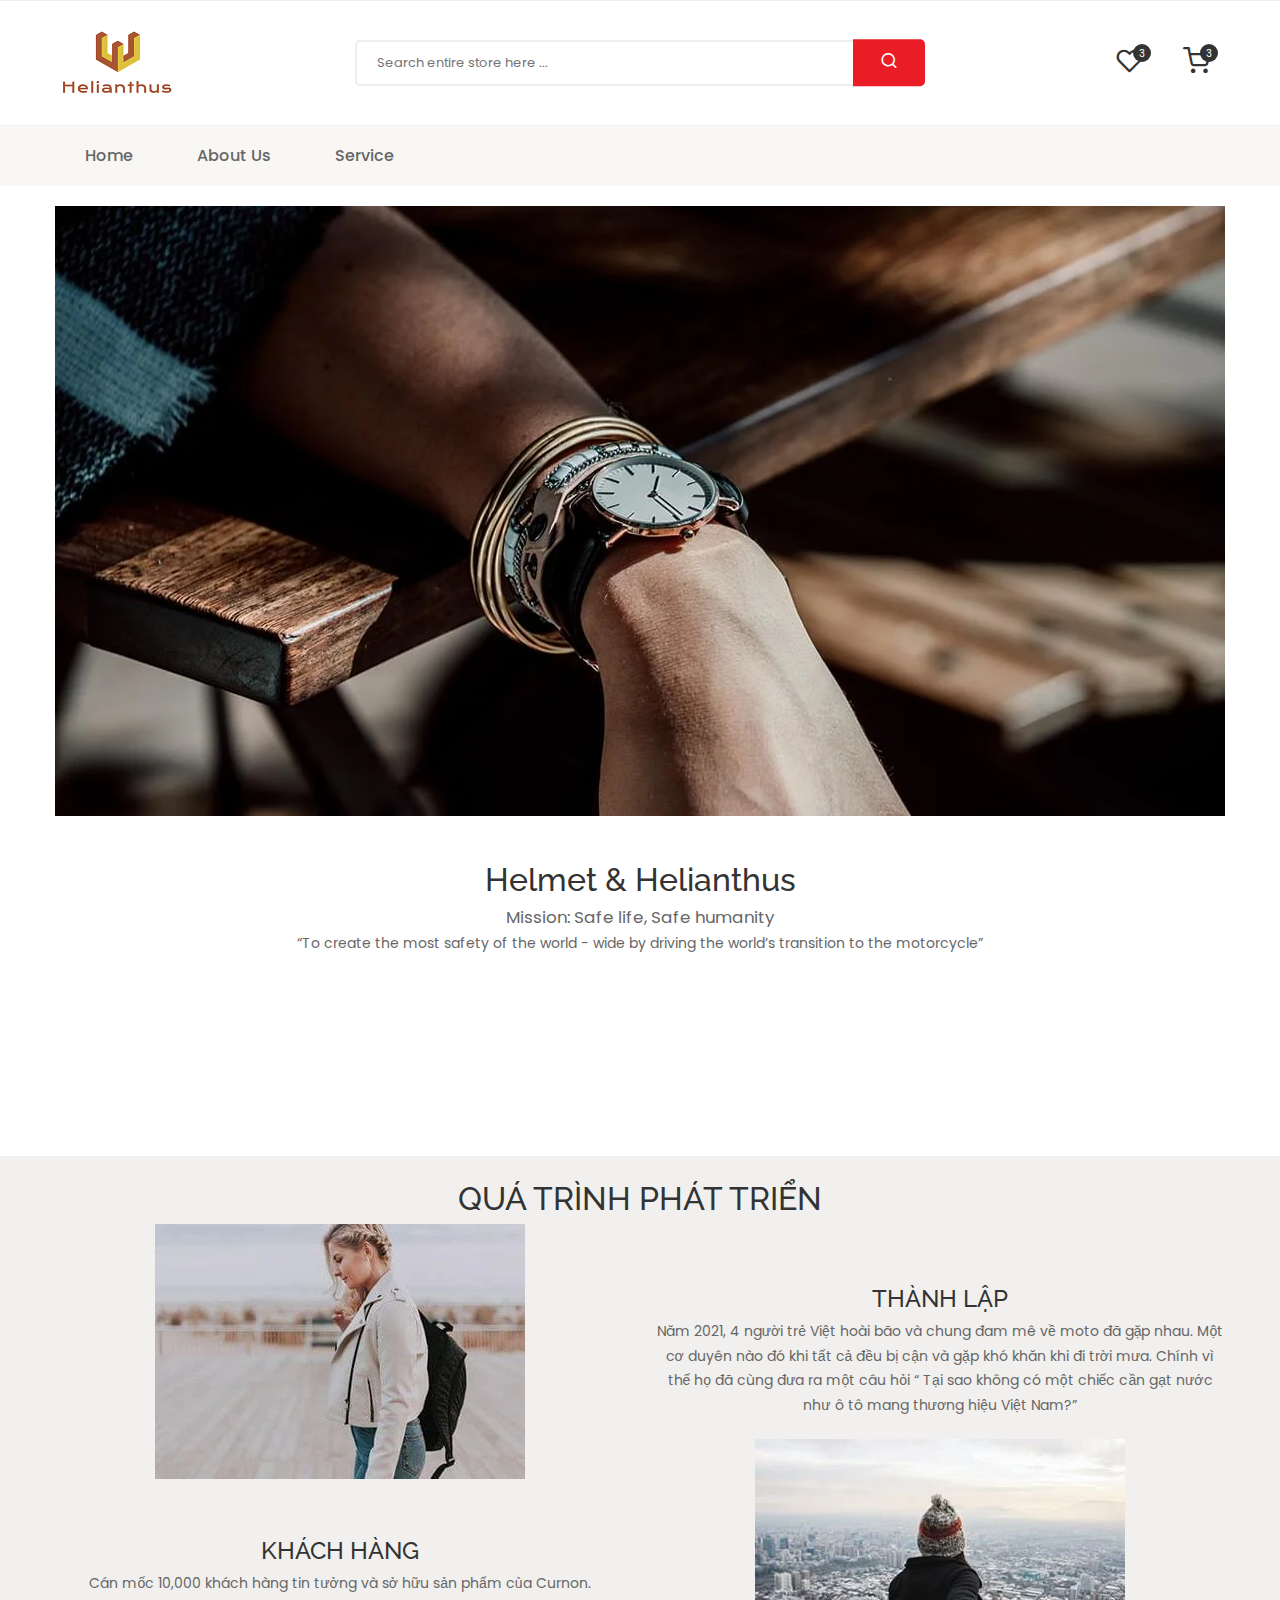
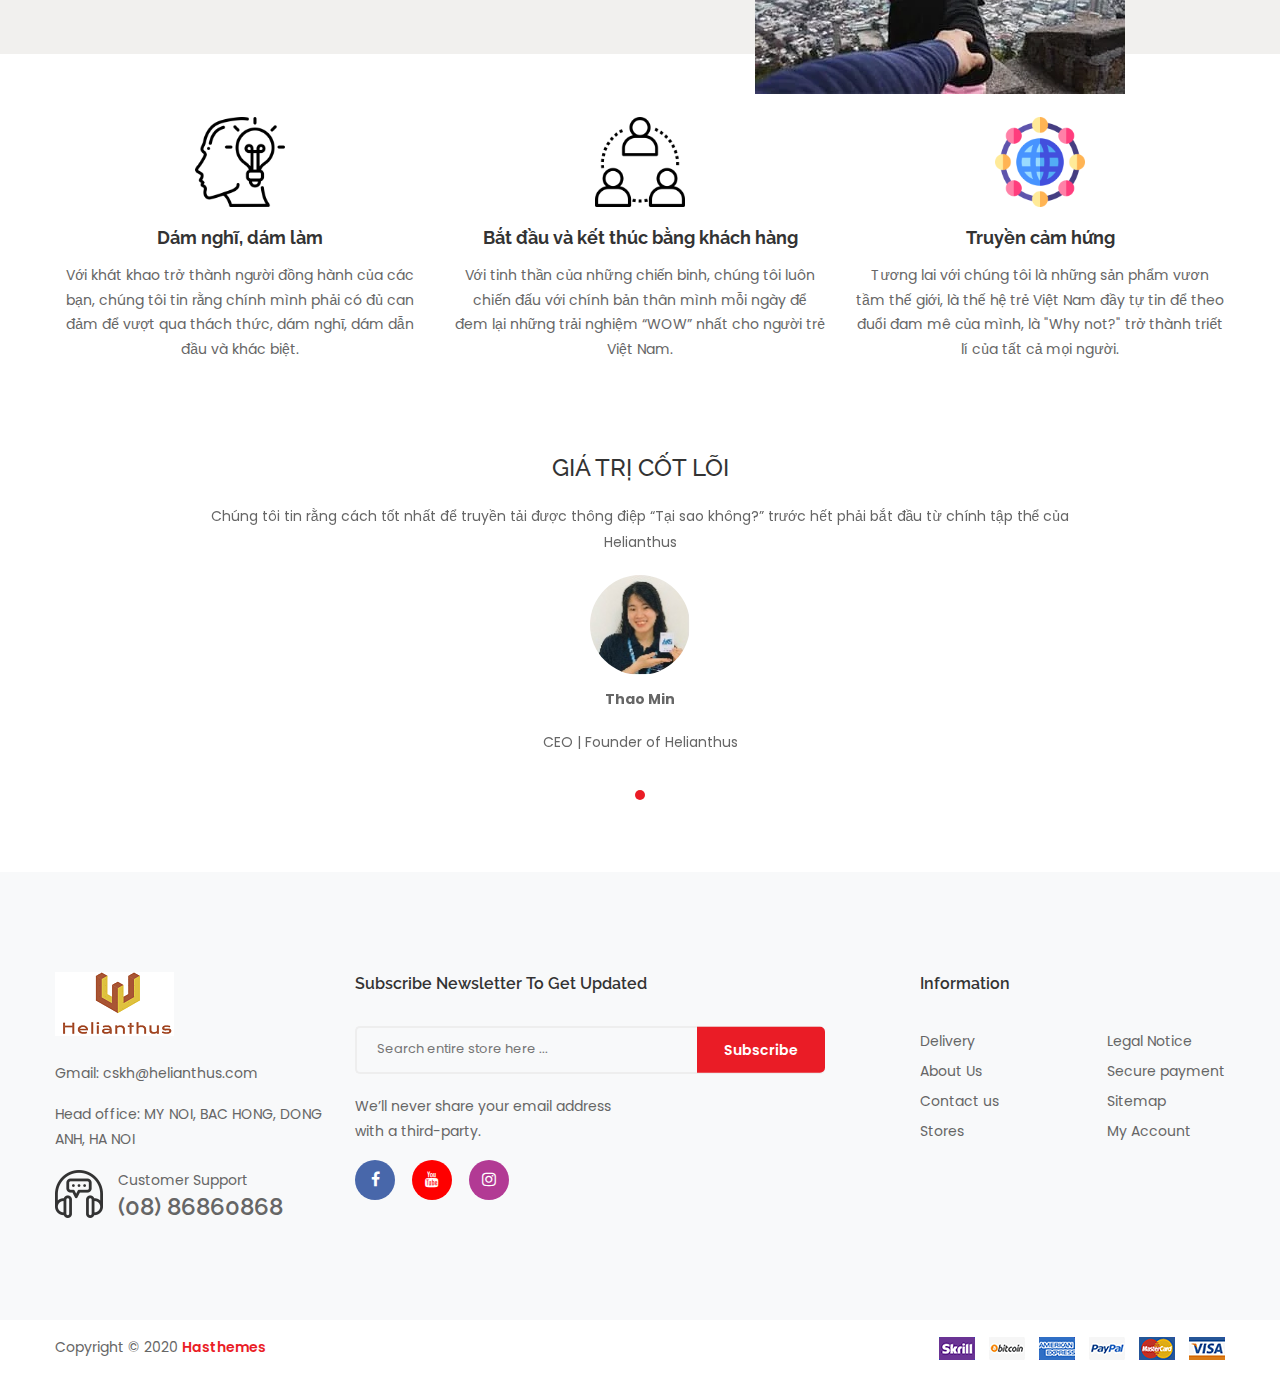
==== commit 245901f5: "three" ====
--- a/about-us.html
+++ b/about-us.html
@@ -4,7 +4,7 @@
 <head>
     <meta charset="UTF-8" />
     <meta name="viewport" content="width=device-width, initial-scale=1.0" />
-    <title>Aments - Car Accessories Shop HTML Template</title>
+    <title>Helianthus</title>
 
     <!-- ::::::::::::::Favicon icon::::::::::::::-->
     <link rel="shortcut icon" href="assets/images/favicon.ico" type="image/png">
@@ -37,53 +37,7 @@
 
     <!-- ...:::: Start Header Section:::... -->
     <header class="header-section d-lg-block d-none">
-        <!-- Start Header Top Area -->
-        <div class="header-top">
-            <div class="container">
-                <div class="row d-flex justify-content-between align-items-center">
-                    <div class="col-6">
-                        <div class="header-top--left">
-                            <span>Welcome to our store!</span>
-                        </div>
-                    </div>
-                    <div class="col-6">
-                        <div class="header-top--right">
-                            <!-- Start Header Top Menu -->
-                            <ul class="header-user-menu">
-                                <li class="has-user-dropdown">
-                                    <a href="">Setting</a>
-                                    <!-- Header Top Menu's Dropdown -->
-                                    <ul class="user-sub-menu">
-                                        <li><a href="">Checkout</a></li>
-                                        <li><a href="">My Account</a></li>
-                                        <li><a href="">Shopping Cart</a></li>
-                                        <li><a href="">Wishlist</a></li>
-                                    </ul>
-                                </li>
-                                <li class="has-user-dropdown">
-                                    <a href="">$ USD</a>
-                                    <!-- Header Top Menu's Dropdown -->
-                                    <ul class="user-sub-menu">
-                                        <li><a href="">EUR – Euro</a></li>
-                                        <li><a href="">GBP – British Pound</a></li>
-                                        <li><a href="">INR – India Rupee</a></li>
-                                    </ul>
-                                </li>
-                                <li class="has-user-dropdown">
-                                    <a href="">English</a>
-                                    <!-- Header Top Menu's Dropdown -->
-                                    <ul class="user-sub-menu">
-                                        <li><a href=""><img class="user-sub-menu-in-icon" src="assets/images/icon/lang-en.png" alt=""> English</a></li>
-                                        <li><a href=""><img class="user-sub-menu-in-icon" src="assets/images/icon/lang-gr.png" alt=""> Germany</a></li>
-                                    </ul>
-                                </li>
-                                <li><a href=""><i class="icon-repeat"></i> Compare (0)</a></li>
-                            </ul> <!-- End Header Top Menu -->
-                        </div>
-                    </div>
-                </div>
-            </div>
-        </div> <!-- End Header Top Area -->
+
 
         <!-- Start Header Center Area -->
         <div class="header-center">
@@ -92,7 +46,7 @@
                     <div class="col-3">
                         <!-- Logo Header -->
                         <div class="header-logo">
-                            <a href="index.html"><img src="assets/images/logo/logo.png" alt=""></a>
+                            <a href="index.html"><img src="assets/images/logo/logo_1.png" alt=""></a>
                         </div>
                     </div>
                     <div class="col-6">
@@ -141,28 +95,11 @@
                                         <!-- Sub Menu -->
                                         
                                     </li>
-                                    <li>
-                                        <a href="shop-grid-sidebar-left.html">Shop</a>
-                                    </li>
-                                    <li>
-                                        <a href="blog-grid-sidebar-left.html">Blog</a>              
-                                    </li>
-                                    <li class="has-dropdown">
-                                        <a href="#">Pages <i class="fa fa-angle-down"></i></a>
-                                        <!-- Sub Menu -->
-                                        <ul class="sub-menu">
-                                            <li><a href="service.html">Service</a></li>
-                                            <li><a href="faq.html">Frequently Questions</a></li>
-                                            <li><a href="privacy-policy.html">Privacy Policy</a></li>
-                                            <li><a href="404.html">404 Page</a></li>
-                                        </ul>
-                                    </li>
+                                   
                                     <li>
                                         <a href="about-us.html">About Us</a>
                                     </li>
-                                    <li>
-                                        <a href="contact-us.html">Contact Us</a>
-                                    </li>
+                                    <li><a href="service.html">Service</a></li>
                                 </ul>
                             </nav>
                         </div> <!-- Header Main Menu Start -->
@@ -472,37 +409,21 @@
     <div class="offcanvas-overlay"></div>
 
     <!-- ...:::: Start Breadcrumb Section:::... -->
-    <div class="breadcrumb-section">
-        <div class="breadcrumb-wrapper">
-            <div class="container">
-                <div class="row">
-                    <div class="col-12 d-flex justify-content-between justify-content-md-between  align-items-center flex-md-row flex-column">
-                        <h3 class="breadcrumb-title">About Us</h3>
-                        <div class="breadcrumb-nav">
-                            <nav aria-label="breadcrumb">
-                                <ul>
-                                    <li><a href="index.html">Home</a></li>
-                                    <li class="active" aria-current="page">About</li>
-                                </ul>
-                            </nav>
-                        </div>
-                    </div>
-                </div>
-            </div>
-        </div>
-    </div> <!-- ...:::: End Breadcrumb Section:::... -->
-
+ 
+    
     <!-- ...::::Start About Us Top Section:::... -->
     <div class="about-us-top-area section-top-gap-100">
         <div class="container">
-            <div class="row">
-                <div class="col-12">
-                    <div class="about-us-top-img">
-                        <img class="img-fluid" src="assets/images/about/about.jpg" alt="">
-                    </div>
-                    <div class="about-us-top-content text-center">
-                        <h4>Welcome To Esther!</h4>
-                        <p>Lorem ipsum dolor sit amet, consectetur adipisicing elit. Quia minima consequuntur nulla voluptate sunt accusamus error dolores laboriosam facere, et saepe, velit incidunt doloremque ab eius. Explicabo magnam iure et.</p>
+            <div class="row align-items-center" >
+                <div class="col-12 ">
+                    <div class="about-us-top-img" style="margin: -80px 0px">
+                        <img class="img-fluid" src="assets/images/about/about.png" alt="">
+                    </div>
+                    <div class="about-us-top-content text-center" style="margin: 100px 0px">
+                        </br>
+                        <h2>Helmet & Helianthus</h3>
+                        <p style="font-size:larger">Mission: Safe life, Safe humanity</p>
+                        <p>“To create the most safety of the world - wide by driving the world’s transition to the motorcycle”</p>
                     </div>
                 </div>
             </div>
@@ -510,221 +431,192 @@
     </div> <!-- End About Us Top Section:::... -->
 
     <!-- ...::::Start About Us Center Section:::... -->
-    <div class="about-us-center-area section-top-gap-100">
+    <div class="about-us-bottom-area section-top-gap-100" style="background-color:#f1f0ee">
         <div class="container">
             <div class="row">
                 <div class="col-12">
                     <div class="about-us-center-content text-center">
-                        <h4>Why Chose Us?</h4>
-                    </div>
-                </div>
-            </div>
+                        </br>
+                        <h2>QUÁ TRÌNH PHÁT TRIỂN</h2>
+                    </div>
+                </div>
+            </div>
+            <div class="row align-items-center">
+                <div class="col-lg-6" style="background-color:#f1f0ee">
+                    <!-- Start About Promo Single Item -->
+                    <div class="about-feature-single-item">
+                        <img class="img-fluid" src="assets/images/about/about-feature-1.png" alt="">
+                        
+                    </div> <!-- End About Promo Single Item -->
+                </div>
+                <div class="col-lg-6" style="background-color:#f1f0ee">
+                    <!-- Start About Promo Single Item -->
+                    <div class="about-feature-single-item">
+                        
+                        <h4>THÀNH LẬP</h4>
+                        <p>Năm 2021, 4 người trẻ Việt hoài bão và chung đam mê về moto đã gặp nhau. Một cơ duyên nào đó khi tất cả đều bị cận và gặp khó khăn khi đi trời mưa. Chính vì thế họ đã cùng đưa ra một câu hỏi “  Tại sao không có một chiếc cần gạt nước như ô tô mang thương hiệu Việt Nam?”</p>
+                    </div> <!-- End About Promo Single Item -->
+                </div>
+                <div class="col-lg-6">
+                    <!-- Start About Promo Single Item -->
+                    <div class="about-feature-single-item ">
+                        
+                        <h4>KHÁCH HÀNG</h4>
+                        <p>Cán mốc 10,000 khách hàng tin tưởng và sở hữu sản phẩm của Curnon.</p>
+                    </div> <!-- End About Promo Single Item -->
+                </div>
+                <div class="col-lg-6" style="margin: -70px 0px">
+                    <!-- Start About Promo Single Item -->
+                    <div class="about-feature-single-item" style="border-radius: 50%;">
+                        <img class="img-fluid" src="assets/images/about/about-feature-2.png" alt="">
+                        
+                    </div> <!-- End About Promo Single Item -->
+                </div>
+                
+                
+            </div>
+        </div>
+    </div> <!-- ...::::End  About Us Center Section:::... -->
+    <!-- ...::::Start About Us Center Section:::... -->
+    <div class="about-us-center-area section-top-gap-100" >
+        <div class="container">
+            
             <div class="row">
                 <div class="col-lg-4 col-md-6">
                     <!-- Start About Promo Single Item -->
                     <div class="about-promo-single-item">
-                        <img src="assets/images/icon/about-icon-1.jpg" alt="">
-                        <h6>Creative Design</h6>
-                        <p>Erat metus sodales eget dolor consectetuer, porta ut purus at et alias, nulla ornare velit amet enim</p>
+                        <img src="assets/images/icon/about-icon-2.png" alt="">
+                        <h6>Dám nghĩ, dám làm</h6>
+                        <p>Với khát khao trở thành người đồng hành của các bạn, chúng tôi tin rằng chính mình phải có đủ can đảm để vượt qua thách thức, dám nghĩ, dám dẫn đầu và khác biệt.</p>
                     </div> <!-- End About Promo Single Item -->
                 </div>
                 <div class="col-lg-4 col-md-6">
                     <!-- Start About Promo Single Item -->
                     <div class="about-promo-single-item">
-                        <img src="assets/images/icon/about-icon-2.jpg" alt="">
-                        <h6>100% Money Back Guarantee</h6>
-                        <p>Erat metus sodales eget dolor consectetuer, porta ut purus at et alias, nulla ornare velit amet enim</p>
+                        <img src="assets/images/icon/about-icon-1.png" alt="">
+                        <h6>Bắt đầu và kết thúc bằng khách hàng</h6>
+                        <p>Với tinh thần của những chiến binh, chúng tôi luôn chiến đấu với chính bản thân mình mỗi ngày để đem lại những trải nghiệm “WOW” nhất cho người trẻ Việt Nam.</p>
                     </div> <!-- End About Promo Single Item -->
                 </div>
                 <div class="col-lg-4 col-md-6">
                     <!-- Start About Promo Single Item -->
                     <div class="about-promo-single-item">
-                        <img src="assets/images/icon/about-icon-3.jpg" alt="">
-                        <h6>Online Support 24/7</h6>
-                        <p>Erat metus sodales eget dolor consectetuer, porta ut purus at et alias, nulla ornare velit amet enim</p>
+                        <img src="assets/images/icon/about-icon-3.png" alt="">
+                        <h6>Truyền cảm hứng</h6>
+                        <p>Tương lai với chúng tôi là những sản phẩm vươn tầm thế giới, là thế hệ trẻ Việt Nam đầy tự tin để theo đuổi đam mê của mình, là "Why not?" trở thành triết lí của tất cả mọi người.</p>
                     </div> <!-- End About Promo Single Item -->
                 </div>
             </div>
         </div>
     </div> <!-- ...::::End  About Us Center Section -->
 
-    <!-- ...::::Start About Us Center Section:::... -->
-    <div class="about-us-bottom-area section-top-gap-100">
-        <div class="container">
-            <div class="row">
-                <div class="col-lg-4 col-md-6">
-                    <!-- Start About Promo Single Item -->
-                    <div class="about-feature-single-item">
-                        <img class="img-fluid" src="assets/images/about/about-feature-1.jpg" alt="">
-                        <h6>What Do We Do?</h6>
-                        <p>Mirum est notare quam littera gothica, quam nunc putamus parum claram, anteposuerit litterarum formas humanitatis per seacula quarta decima et quinta decima.</p>
-                    </div> <!-- End About Promo Single Item -->
-                </div>
-                <div class="col-lg-4 col-md-6">
-                    <!-- Start About Promo Single Item -->
-                    <div class="about-feature-single-item">
-                        <img class="img-fluid" src="assets/images/about/about-feature-2.jpg" alt="">
-                        <h6>Our Mission</h6>
-                        <p>Mirum est notare quam littera gothica, quam nunc putamus parum claram, anteposuerit litterarum formas humanitatis per seacula quarta decima et quinta decima.</p>
-                    </div> <!-- End About Promo Single Item -->
-                </div>
-                <div class="col-lg-4 col-md-6">
-                    <!-- Start About Promo Single Item -->
-                    <div class="about-feature-single-item">
-                        <img class="img-fluid" src="assets/images/about/about-feature-3.jpg" alt="">
-                        <h6>History Of Us</h6>
-                        <p>Mirum est notare quam littera gothica, quam nunc putamus parum claram, anteposuerit litterarum formas humanitatis per seacula quarta decima et quinta decima.</p>
-                    </div> <!-- End About Promo Single Item -->
-                </div>
-            </div>
-        </div>
-    </div> <!-- ...::::End  About Us Center Section:::... -->
 
     <!-- ...::::Start Testimonial Section -->
     <div class="testimonial-section section-top-gap-100">
         <div class="container">
             <div class="row">
-                <h4 class="testimonial-title">What Our Custumers Say ?</h4>
+                <h4 class="testimonial-title">GIÁ TRỊ CỐT LÕI</h4>
             </div>
             <div class="row">
                 <div class="testimonial-slider fix-slider-dots testimonial-slider-dots">
                     <!-- Start Testiminial Single Item -->
                     <div class="testimonial-slider-single">
-                        <p>These guys have been absolutely outstanding. Perfect Themes and the best of all that you have many options to choose! Best Support team ever! Very fast responding! Thank you very much! I highly recommend this theme and these people!</p>
+                        <p>Chúng tôi tin rằng cách tốt nhất để truyền tải được thông điệp “Tại sao không?” trước hết phải bắt đầu từ chính tập thể của Helianthus</p>
                         <div class="testimonial-img">
-                            <img src="assets/images/testimonial/testimonial-1.png" alt="">
-                        </div>
-                        <span class="name">Kathy Young</span>
-                        <span class="job-title">CEO of SunPark</span>
-                        <div class="testimonial-review">
-                            <span class="review-fill"><i class="fa fa-star"></i></span>
-                            <span class="review-fill"><i class="fa fa-star"></i></span>
-                            <span class="review-fill"><i class="fa fa-star"></i></span>
-                            <span class="review-fill"><i class="fa fa-star"></i></span>
-                            <span class="review-empty"><i class="fa fa-star"></i></span>
-                        </div>
-                    </div> <!-- End Testiminial Single Item -->
-                    <!-- Start Testiminial Single Item -->
-                    <div class="testimonial-slider-single">
-                        <p>These guys have been absolutely outstanding. Perfect Themes and the best of all that you have many options to choose! Best Support team ever! Very fast responding! Thank you very much! I highly recommend this theme and these people!</p>
-                        <div class="testimonial-img">
-                            <img src="assets/images/testimonial/testimonial-2.jpg" alt="">
-                        </div>
-                        <span class="name">Kathy Young</span>
-                        <span class="job-title">CEO of SunPark</span>
-                        <div class="testimonial-review">
-                            <span class="review-fill"><i class="fa fa-star"></i></span>
-                            <span class="review-fill"><i class="fa fa-star"></i></span>
-                            <span class="review-fill"><i class="fa fa-star"></i></span>
-                            <span class="review-fill"><i class="fa fa-star"></i></span>
-                            <span class="review-empty"><i class="fa fa-star"></i></span>
-                        </div>
-                    </div> <!-- End Testiminial Single Item -->
-                    <!-- Start Testiminial Single Item -->
-                    <div class="testimonial-slider-single">
-                        <p>These guys have been absolutely outstanding. Perfect Themes and the best of all that you have many options to choose! Best Support team ever! Very fast responding! Thank you very much! I highly recommend this theme and these people!</p>
-                        <div class="testimonial-img">
-                            <img src="assets/images/testimonial/testimonial-3.jpg" alt="">
-                        </div>
-                        <span class="name">Kathy Young</span>
-                        <span class="job-title">CEO of SunPark</span>
-                        <div class="testimonial-review">
-                            <span class="review-fill"><i class="fa fa-star"></i></span>
-                            <span class="review-fill"><i class="fa fa-star"></i></span>
-                            <span class="review-fill"><i class="fa fa-star"></i></span>
-                            <span class="review-fill"><i class="fa fa-star"></i></span>
-                            <span class="review-empty"><i class="fa fa-star"></i></span>
-                        </div>
+                            <img src="assets/images/testimonial/testimonial-4.jpg" alt="">
+                        </div>
+                        <span class="name">Thao Min</span>
+                        <span class="job-title">CEO | Founder of Helianthus</span>
+                       
                     </div> <!-- End Testiminial Single Item -->
                 </div>
             </div>
         </div>
     </div> <!-- End Testimonial Section:::... -->
 
-    <!-- ...:::: Start Footer Section:::... -->
-    <footer class="footer-section section-top-gap-100">
-        <!-- Start Footer Top Area -->
-        <div class="footer-top section-inner-bg">
-            <div class="container">
-                <div class="row">
-                    <div class="col-lg-3 col-md-3 col-sm-5">
-                        <div class="footer-widget footer-widget-contact">
-                            <div class="footer-logo">
-                                <a href="index.html"><img src="assets/images/logo/logo.png" alt="" class="img-fluid"></a>
-                            </div>
-                            <div class="footer-contact">
-                                <p>We are a team of designers and developers that create high quality Magento, Prestashop, Opencart...</p>
-                                <div class="customer-support">
-                                    <div class="customer-support-icon">
-                                        <img src="assets/images/icon/support-icon.png" alt="">
-                                    </div>
-                                    <div class="customer-support-text">
-                                        <span>Customer Support</span>
-                                        <a class="customer-support-text-phone" href="tel:(08)123456789">(08) 123 456 789</a>
-                                    </div>
+  <!-- ...:::: Start Footer Section:::... -->
+  <footer class="footer-section section-top-gap-100">
+    <!-- Start Footer Top Area -->
+    <div class="footer-top section-inner-bg">
+        <div class="container">
+            <div class="row">
+                <div class="col-lg-3 col-md-3 col-sm-5 aos-init aos-animate" data-aos="fade-up" data-aos-delay="0">
+                    <div class="footer-widget footer-widget-contact">
+                        <div class="footer-logo">
+                            <a href="index.html"><img src="assets/images/logo/logo_1.png" alt="" class="img-fluid"></a>
+                        </div>
+                        <div class="footer-contact">
+                            <p>Gmail: cskh@helianthus.com</p>
+                            <p>Head office: MY NOI, BAC HONG, DONG ANH, HA NOI </p>
+                            <div class="customer-support">
+                                <div class="customer-support-icon">
+                                    <img src="assets/images/icon/support-icon.png" alt="">
                                 </div>
-                            </div>
-                        </div>
-                    </div>
-                    <div class="col-lg-5 col-md-5 col-sm-7">
-                        <div class="footer-widget footer-widget-subscribe">
-                            <h3 class="footer-widget-title">Subscribe newsletter to get updated</h3>
-                            <form action="#" method="post">
-                                <div class="footer-subscribe-box default-search-style d-flex">
-                                    <input class="default-search-style-input-box border-around border-right-none subscribe-form" type="email" placeholder="Search entire store here ..." required>
-                                    <button class="default-search-style-input-btn" type="submit">Subscribe</button>
+                                <div class="customer-support-text">
+                                    <span>Customer Support</span>
+                                    <a class="customer-support-text-phone" href="tel:(08)123456789">(08) 86860868</a>
                                 </div>
-                            </form>
-                            <p class="footer-widget-subscribe-note">We’ll never share your email address <br> with a third-party.</p>
-                            <ul class="footer-social">
-                                <li><a href="" class="facebook"><i class="fa fa-facebook"></i></a></li>
-                                <li><a href="" class="twitter"><i class="fa fa-twitter"></i></a></li>
-                                <li><a href="" class="youtube"><i class="fa fa-youtube"></i></a></li>
-                                <li><a href="" class="pinterest"><i class="fa fa-pinterest"></i></a></li>
-                                <li><a href="" class="instagram"><i class="fa fa-instagram"></i></a></li>
+                            </div>
+                        </div>
+                    </div>
+                </div>
+                <div class="col-lg-5 col-md-5 col-sm-7 aos-init aos-animate" data-aos="fade-up" data-aos-delay="200">
+                    <div class="footer-widget footer-widget-subscribe">
+                        <h3 class="footer-widget-title">Subscribe newsletter to get updated</h3>
+                        <form action="#" method="post">
+                            <div class="footer-subscribe-box default-search-style d-flex">
+                                <input class="default-search-style-input-box border-around border-right-none subscribe-form" type="email" placeholder="Search entire store here ..." required>
+                                <button class="default-search-style-input-btn" type="submit">Subscribe</button>
+                            </div>
+                        </form>
+                        <p class="footer-widget-subscribe-note">We’ll never share your email address <br> with a third-party.</p>
+                        <ul class="footer-social">
+                            <li><a href="" class="facebook"><i class="fa fa-facebook"></i></a></li>
+                            <li><a href="https://www.youtube.com/channel/UCHrfEDYkG031KICt0urK1VQ" class="youtube"><i class="fa fa-youtube"></i></a></li>
+                            <li><a href="https://www.instagram.com/__.helianthus.us.__/" class="instagram"><i class="fa fa-instagram"></i></a></li>
+                        </ul>
+                    </div>
+                </div>
+                <div class="col-lg-4 col-md-4 col-sm-6 aos-init aos-animate" data-aos="fade-up" data-aos-delay="400">
+                    <div class="footer-widget footer-widget-menu">
+                        <h3 class="footer-widget-title">Information</h3>
+                        <div class="footer-menu">
+                            <ul class="footer-menu-nav">
+                                <li><a href="">Delivery</a></li>
+                                <li><a href="about-us.html">About Us</a></li>
+                                <li><a href="contact-us.html">Contact us</a></li>
+                                <li><a href="">Stores</a></li>
                             </ul>
-                        </div>
-                    </div>
-                    <div class="col-lg-4 col-md-4 col-sm-6">
-                        <div class="footer-widget footer-widget-menu">
-                            <h3 class="footer-widget-title">Information</h3>
-                            <div class="footer-menu">
-                                <ul class="footer-menu-nav">
-                                    <li><a href="">Delivery</a></li>
-                                    <li><a href="about-us.html">About Us</a></li>
-                                    <li><a href="contact-us.html">Contact us</a></li>
-                                    <li><a href="">Stores</a></li>
-                                </ul>
-                                <ul class="footer-menu-nav">
-                                    <li><a href="">Legal Notice</a></li>
-                                    <li><a href="">Secure payment</a></li>
-                                    <li><a href="">Sitemap</a></li>
-                                    <li><a href="my-account.html">My Account</a></li>
-                                </ul>
-                            </div>
-                        </div>
-                    </div>
-                </div>
-            </div>
-        </div> <!-- End Footer Top Area -->
-        <!-- Start Footer Bottom Area -->
-        <div class="footer-bottom">
-            <div class="container">
-                <div class="row align-items-center">
-                    <div class="col-lg-6 col-md-6">
-                        <div class="copyright-area">
-                            <p class="copyright-area-text">Copyright © 2020 <a class="copyright-link" href="https://hasthemes.com/">Hasthemes</a></p>
-                        </div>
-                    </div>
-                    <div class="col-lg-6 col-md-6">
-                        <div class="footer-payment">
-                            <a href=""><img class="img-fluid" src="assets/images/icon/payment-icon.png" alt=""></a>
-                        </div>
-                    </div>
-                </div>
-            </div>
-        </div> <!-- End Footer Bottom Area -->
-    </footer> <!-- ...:::: End Footer Section:::... -->
+                            <ul class="footer-menu-nav">
+                                <li><a href="">Legal Notice</a></li>
+                                <li><a href="">Secure payment</a></li>
+                                <li><a href="">Sitemap</a></li>
+                                <li><a href="my-account.html">My Account</a></li>
+                            </ul>
+                        </div>
+                    </div>
+                </div>
+            </div>
+        </div>
+    </div> <!-- End Footer Top Area -->
+    <!-- Start Footer Bottom Area -->
+    <div class="footer-bottom">
+        <div class="container">
+            <div class="row align-items-center">
+                <div class="col-lg-6 col-md-6">
+                    <div class="copyright-area">
+                        <p class="copyright-area-text">Copyright © 2020 <a class="copyright-link" href="https://hasthemes.com/">Hasthemes</a></p>
+                    </div>
+                </div>
+                <div class="col-lg-6 col-md-6">
+                    <div class="footer-payment">
+                        <a href=""><img class="img-fluid" src="assets/images/icon/payment-icon.png" alt=""></a>
+                    </div>
+                </div>
+            </div>
+        </div>
+    </div> <!-- End Footer Bottom Area -->
+</footer> <!-- ...:::: End Footer Section:::... -->
 
     <!-- material-scrolltop button -->
     <button class="material-scrolltop" type="button"></button>
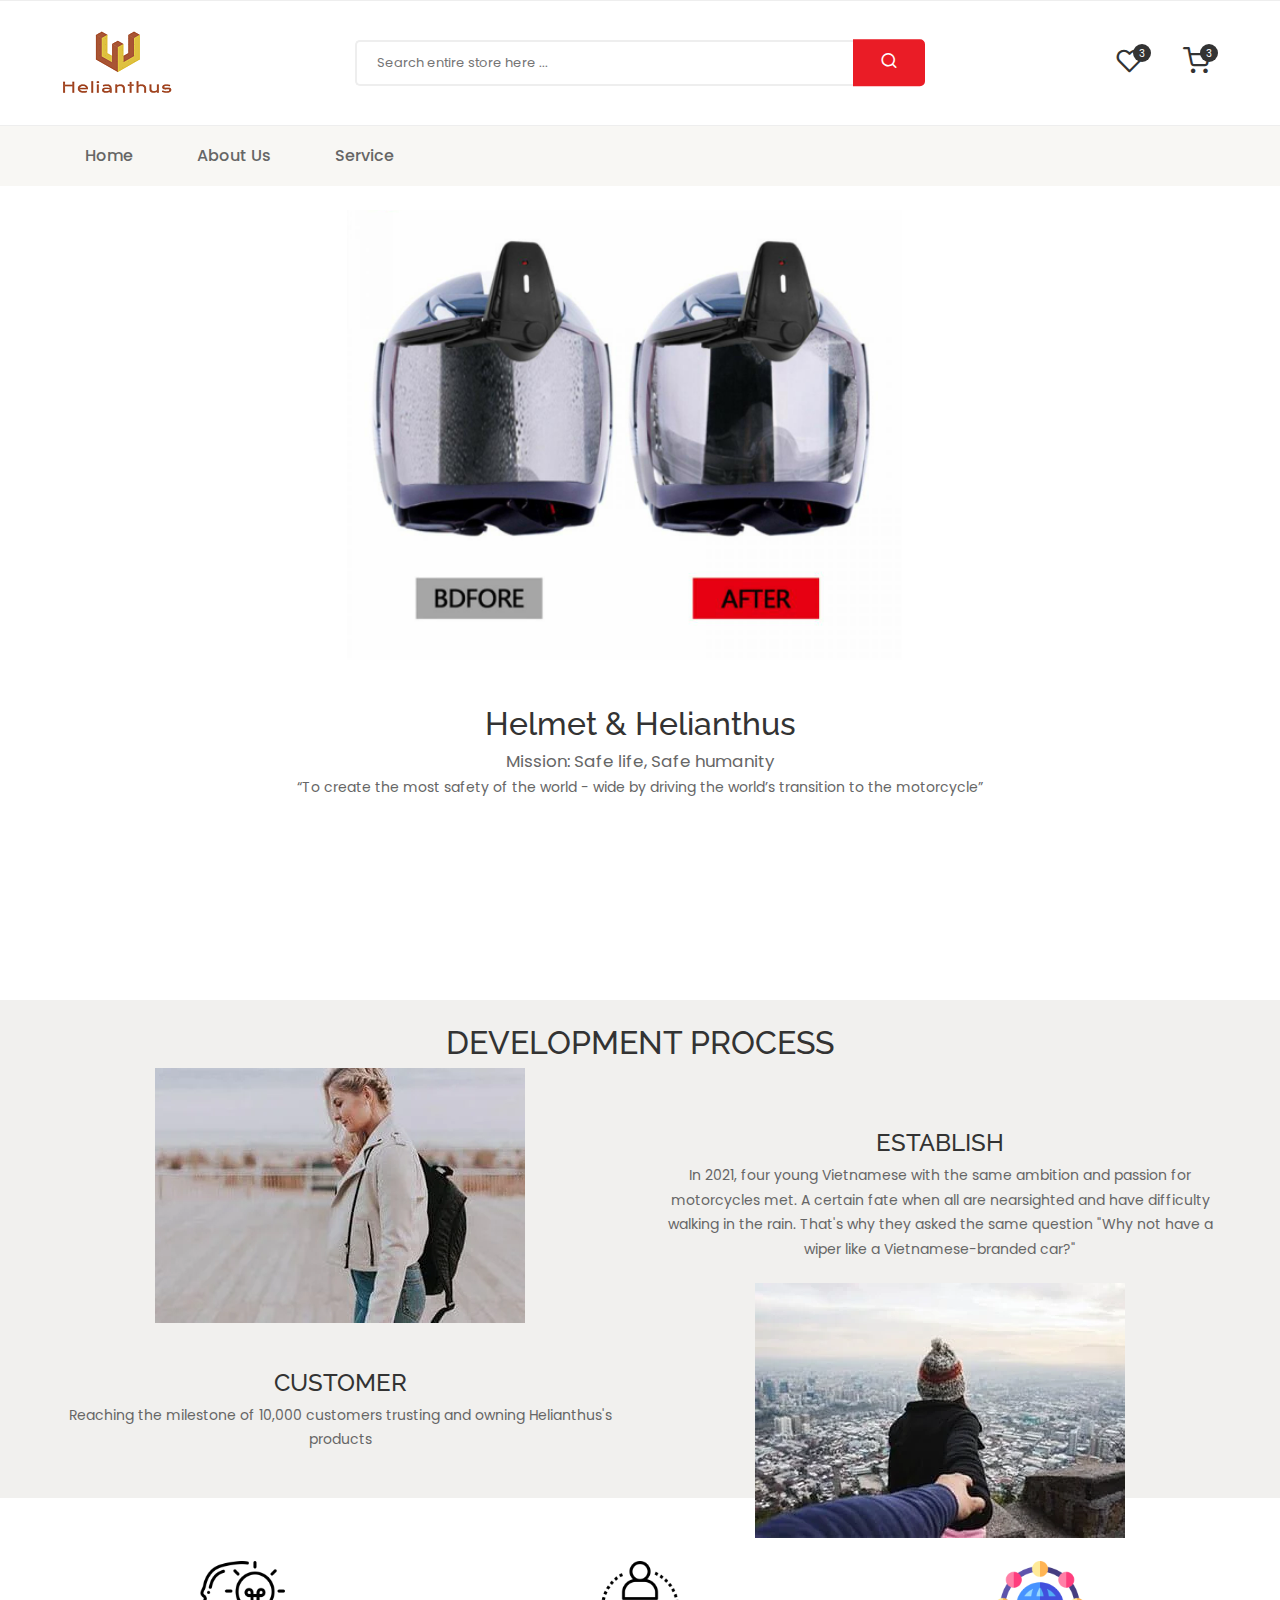
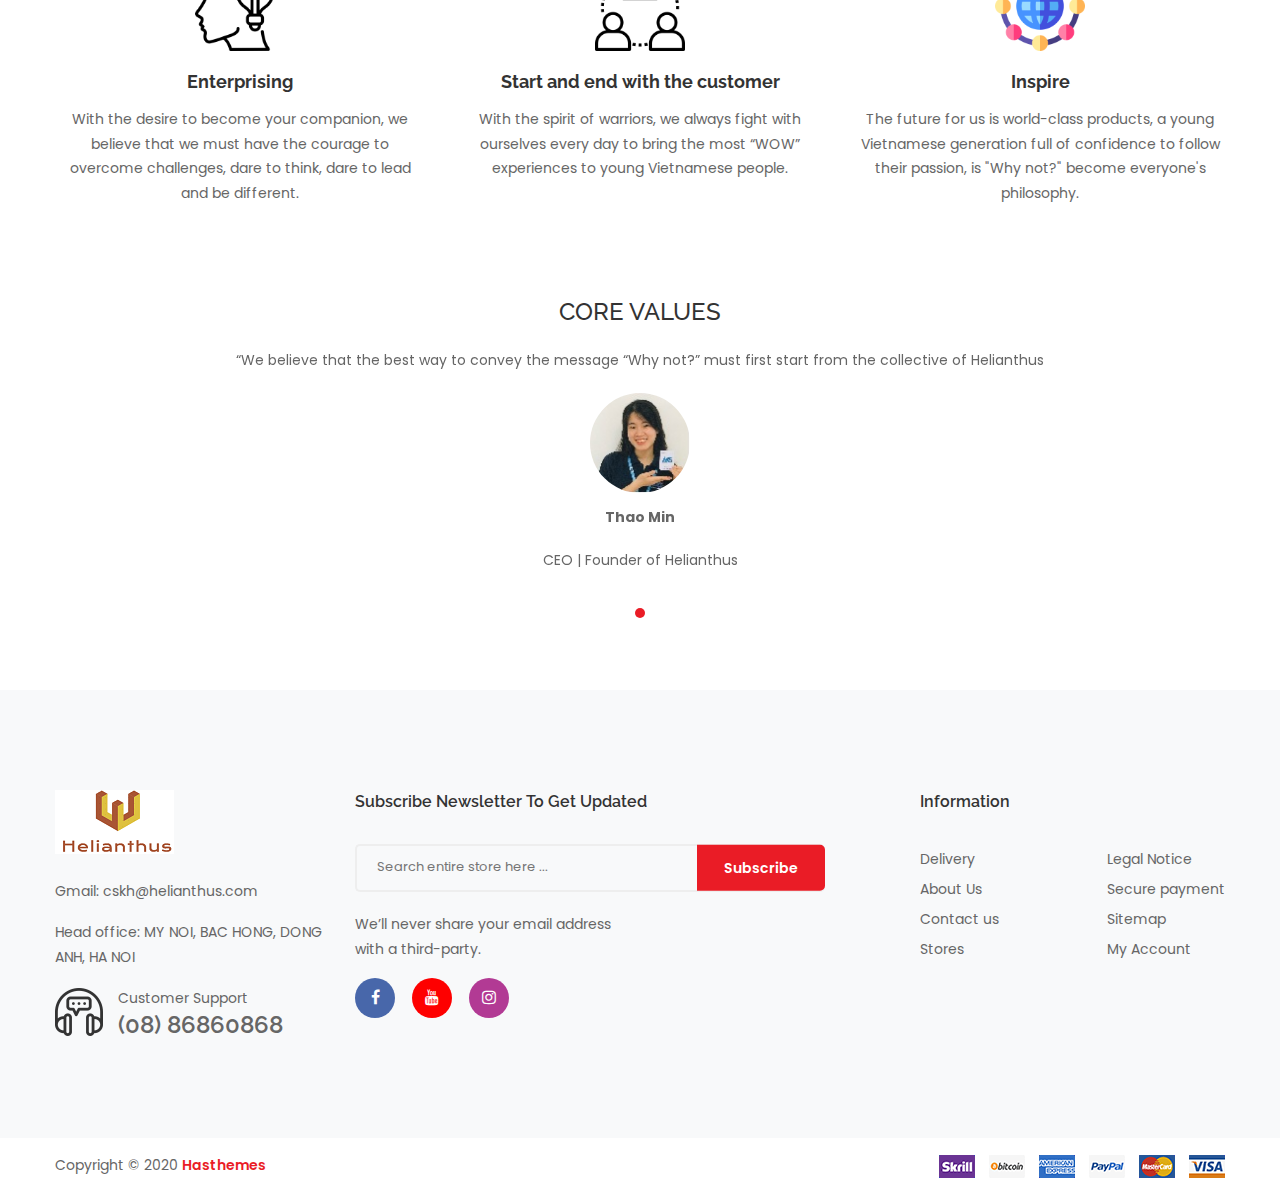
==== commit 0acecc17: "four" ====
--- a/about-us.html
+++ b/about-us.html
@@ -417,7 +417,7 @@
             <div class="row align-items-center" >
                 <div class="col-12 ">
                     <div class="about-us-top-img" style="margin: -80px 0px">
-                        <img class="img-fluid" src="assets/images/about/about.png" alt="">
+                        <img class="img-fluid" src="assets/images/about/about_1.png" alt="">
                     </div>
                     <div class="about-us-top-content text-center" style="margin: 100px 0px">
                         </br>
@@ -437,7 +437,7 @@
                 <div class="col-12">
                     <div class="about-us-center-content text-center">
                         </br>
-                        <h2>QUÁ TRÌNH PHÁT TRIỂN</h2>
+                        <h2>DEVELOPMENT PROCESS</h2>
                     </div>
                 </div>
             </div>
@@ -453,16 +453,17 @@
                     <!-- Start About Promo Single Item -->
                     <div class="about-feature-single-item">
                         
-                        <h4>THÀNH LẬP</h4>
-                        <p>Năm 2021, 4 người trẻ Việt hoài bão và chung đam mê về moto đã gặp nhau. Một cơ duyên nào đó khi tất cả đều bị cận và gặp khó khăn khi đi trời mưa. Chính vì thế họ đã cùng đưa ra một câu hỏi “  Tại sao không có một chiếc cần gạt nước như ô tô mang thương hiệu Việt Nam?”</p>
+                        <h4>ESTABLISH</h4>
+                        <p>In 2021, four young Vietnamese with the same ambition and passion for motorcycles met. A certain fate when all are nearsighted and have difficulty walking in the rain. That's why they asked the same question "Why not have a wiper like a Vietnamese-branded car?"
+                        </p>
                     </div> <!-- End About Promo Single Item -->
                 </div>
                 <div class="col-lg-6">
                     <!-- Start About Promo Single Item -->
                     <div class="about-feature-single-item ">
                         
-                        <h4>KHÁCH HÀNG</h4>
-                        <p>Cán mốc 10,000 khách hàng tin tưởng và sở hữu sản phẩm của Curnon.</p>
+                        <h4>CUSTOMER</h4>
+                        <p>Reaching the milestone of 10,000 customers trusting and owning Helianthus's products</p>
                     </div> <!-- End About Promo Single Item -->
                 </div>
                 <div class="col-lg-6" style="margin: -70px 0px">
@@ -486,24 +487,24 @@
                     <!-- Start About Promo Single Item -->
                     <div class="about-promo-single-item">
                         <img src="assets/images/icon/about-icon-2.png" alt="">
-                        <h6>Dám nghĩ, dám làm</h6>
-                        <p>Với khát khao trở thành người đồng hành của các bạn, chúng tôi tin rằng chính mình phải có đủ can đảm để vượt qua thách thức, dám nghĩ, dám dẫn đầu và khác biệt.</p>
+                        <h6>Enterprising</h6>
+                        <p>With the desire to become your companion, we believe that we must have the courage to overcome challenges, dare to think, dare to lead and be different.</p>
                     </div> <!-- End About Promo Single Item -->
                 </div>
                 <div class="col-lg-4 col-md-6">
                     <!-- Start About Promo Single Item -->
                     <div class="about-promo-single-item">
                         <img src="assets/images/icon/about-icon-1.png" alt="">
-                        <h6>Bắt đầu và kết thúc bằng khách hàng</h6>
-                        <p>Với tinh thần của những chiến binh, chúng tôi luôn chiến đấu với chính bản thân mình mỗi ngày để đem lại những trải nghiệm “WOW” nhất cho người trẻ Việt Nam.</p>
+                        <h6>Start and end with the customer</h6>
+                        <p>With the spirit of warriors, we always fight with ourselves every day to bring the most “WOW” experiences to young Vietnamese people.</p>
                     </div> <!-- End About Promo Single Item -->
                 </div>
                 <div class="col-lg-4 col-md-6">
                     <!-- Start About Promo Single Item -->
                     <div class="about-promo-single-item">
                         <img src="assets/images/icon/about-icon-3.png" alt="">
-                        <h6>Truyền cảm hứng</h6>
-                        <p>Tương lai với chúng tôi là những sản phẩm vươn tầm thế giới, là thế hệ trẻ Việt Nam đầy tự tin để theo đuổi đam mê của mình, là "Why not?" trở thành triết lí của tất cả mọi người.</p>
+                        <h6>Inspire</h6>
+                        <p>The future for us is world-class products, a young Vietnamese generation full of confidence to follow their passion, is "Why not?" become everyone's philosophy.</p>
                     </div> <!-- End About Promo Single Item -->
                 </div>
             </div>
@@ -515,13 +516,13 @@
     <div class="testimonial-section section-top-gap-100">
         <div class="container">
             <div class="row">
-                <h4 class="testimonial-title">GIÁ TRỊ CỐT LÕI</h4>
+                <h4 class="testimonial-title">CORE VALUES</h4>
             </div>
             <div class="row">
                 <div class="testimonial-slider fix-slider-dots testimonial-slider-dots">
                     <!-- Start Testiminial Single Item -->
                     <div class="testimonial-slider-single">
-                        <p>Chúng tôi tin rằng cách tốt nhất để truyền tải được thông điệp “Tại sao không?” trước hết phải bắt đầu từ chính tập thể của Helianthus</p>
+                        <p>“We believe that the best way to convey the message “Why not?” must first start from the collective of Helianthus</p>
                         <div class="testimonial-img">
                             <img src="assets/images/testimonial/testimonial-4.jpg" alt="">
                         </div>
--- a/assets/css/style.css
+++ b/assets/css/style.css
@@ -17021,7 +17021,7 @@
   /* color: #FFF; */
 }
 .main-menu nav > ul > li > a:hover, .main-menu nav > ul > li > a.active {
-  background: #ea1c26;
+  background: #FFC107;
   color: #FFF;
 }
 
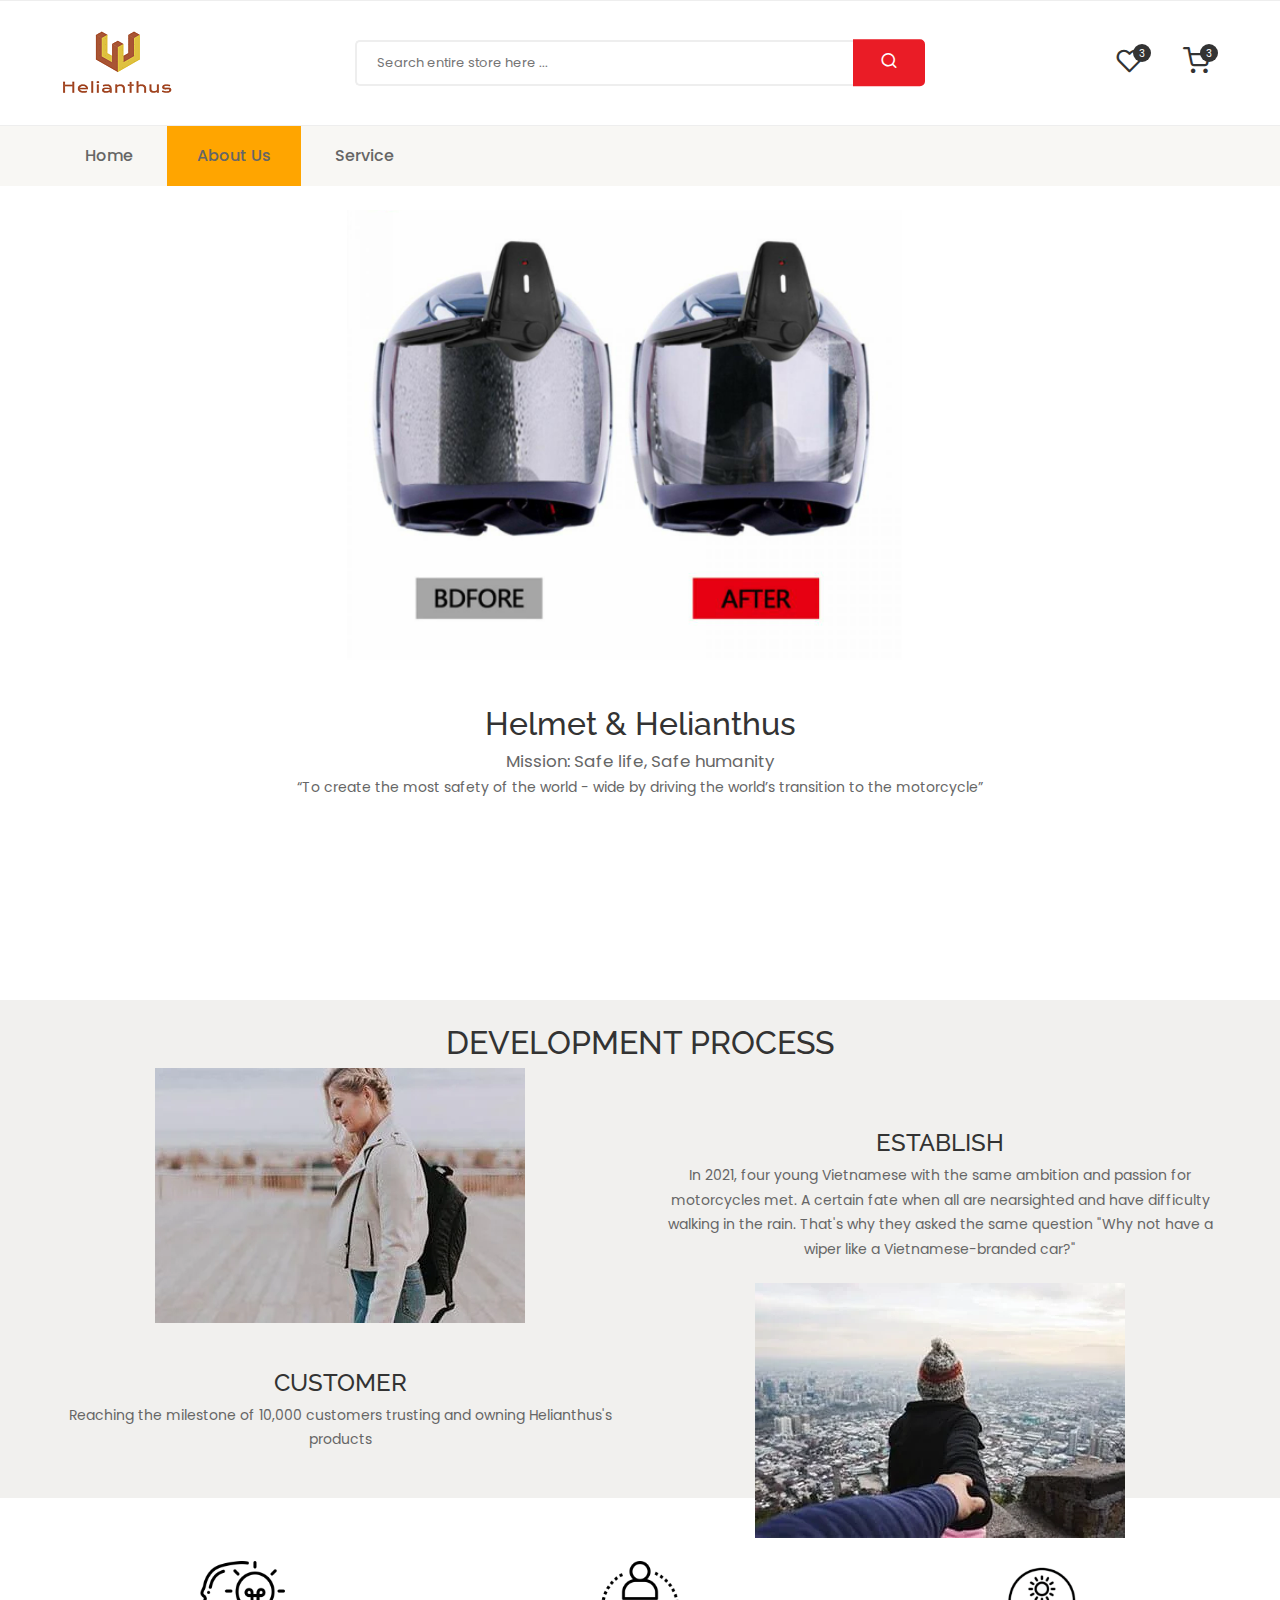
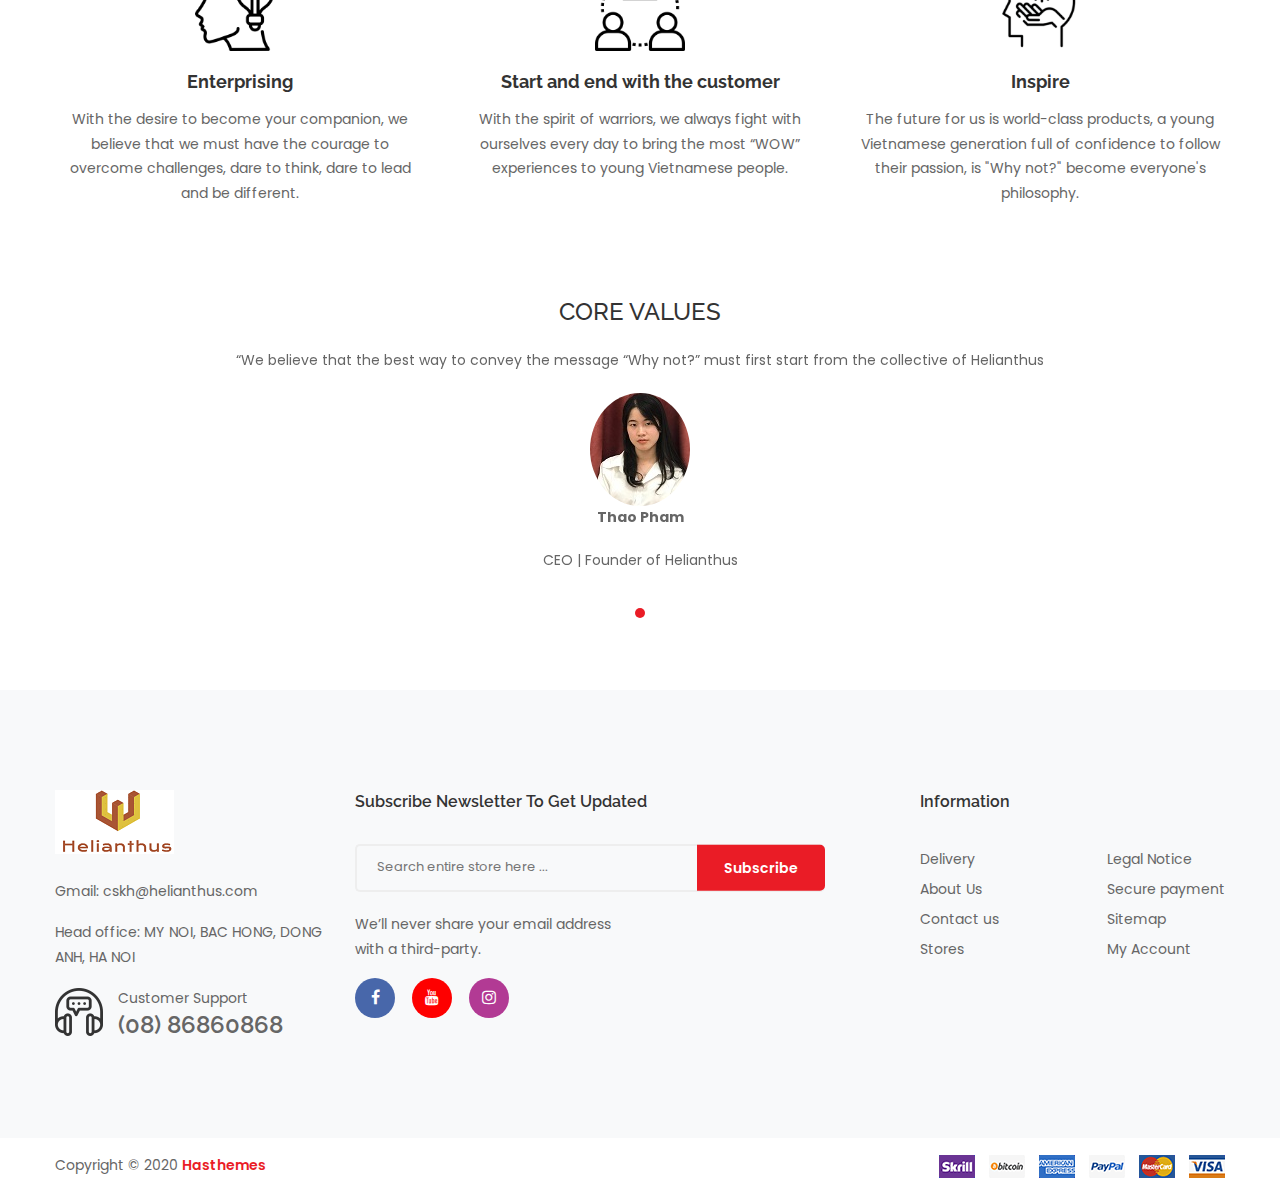
==== commit 2d743fd8: "seven1" ====
--- a/about-us.html
+++ b/about-us.html
@@ -96,7 +96,7 @@
                                         
                                     </li>
                                    
-                                    <li>
+                                    <li style="background-color:orange">
                                         <a href="about-us.html">About Us</a>
                                     </li>
                                     <li><a href="service.html">Service</a></li>
@@ -502,7 +502,7 @@
                 <div class="col-lg-4 col-md-6">
                     <!-- Start About Promo Single Item -->
                     <div class="about-promo-single-item">
-                        <img src="assets/images/icon/about-icon-3.png" alt="">
+                        <img src="assets/images/icon/about-icon-4.png" alt="">
                         <h6>Inspire</h6>
                         <p>The future for us is world-class products, a young Vietnamese generation full of confidence to follow their passion, is "Why not?" become everyone's philosophy.</p>
                     </div> <!-- End About Promo Single Item -->
@@ -526,7 +526,7 @@
                         <div class="testimonial-img">
                             <img src="assets/images/testimonial/testimonial-4.jpg" alt="">
                         </div>
-                        <span class="name">Thao Min</span>
+                        <span class="name">Thao Pham</span>
                         <span class="job-title">CEO | Founder of Helianthus</span>
                        
                     </div> <!-- End Testiminial Single Item -->
